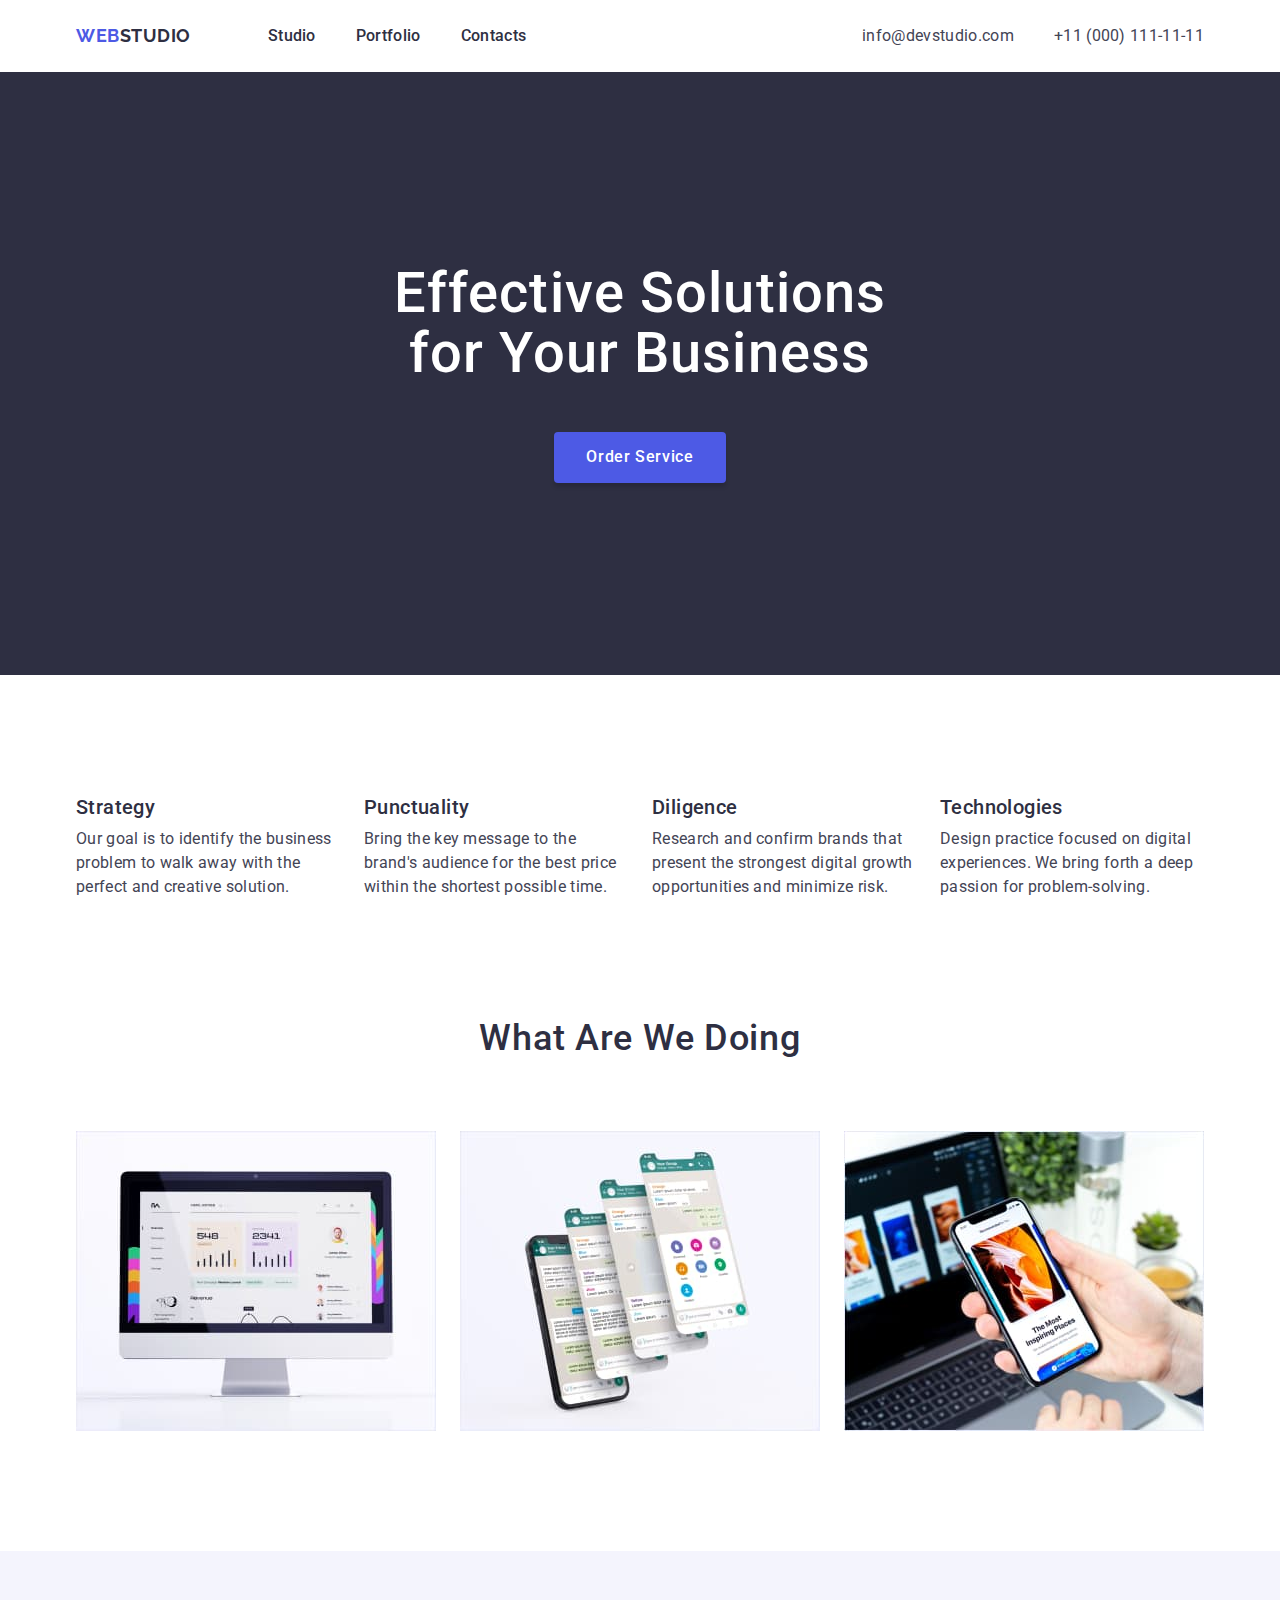
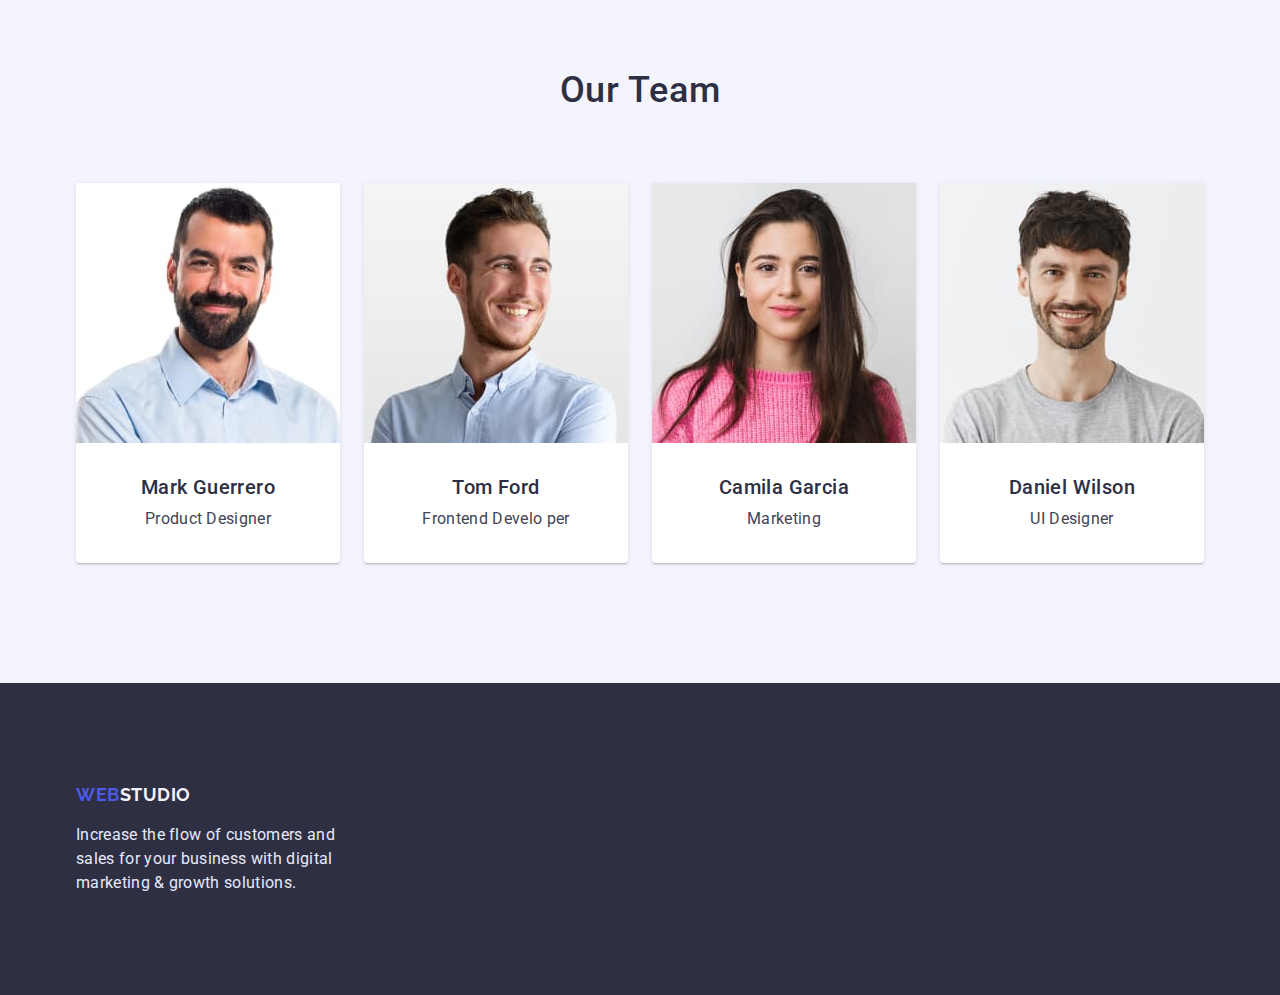
==== index.html @ afcf6eb8 "Clonned" ====
<!DOCTYPE html>
<html lang="en">
  <head>
    <meta charset="UTF-8" />
    <meta http-equiv="X-UA-Compatible" content="IE=edge" />
    <meta name="viewport" content="width=device-width, initial-scale=1.0" />
    <title>Студія</title>
    <link
      href="https://fonts.googleapis.com/css2?family=Raleway:wght@700&family=Roboto:wght@400;500;700;900&display=swap"
      rel="stylesheet"
    />
    <link
      rel="stylesheet"
      href="https://cdnjs.cloudflare.com/ajax/libs/modern-normalize/1.1.0/modern-normalize.min.css"
    />
    <link rel="stylesheet" href="./css/styles.css" />
  </head>
  <body>
    <header class="header">
      <div class="header-nav container">        
        <nav class="main-nav">          
          <a href="./index.html" class="logo"><span class="logo-web">WEB</span>STUDIO</a>
          <ul class="site-nav list">
            <li class="item"><a class="link" href="./index.html">Studio</a></li>
            <li class="item"><a class="link" href="./portfolio.html">Portfolio</a></li>
            <li class="item"><a class="link" href="/">Contacts</a></li>
          </ul>      
        </nav>

        <ul class="contact-list list">
          <li class="item">
            <a class="contact-info link" href="mailto:info@devstudio.com">info@devstudio.com</a>
          </li>
          <li class="item"><a class="contact-info link" href="tel:+11(000)1111111">+11 (000) 111-11-11</a></li>
        </ul>      
      </div>
    </header>

    <main>
      <section class="hero">
        <div class="container">
          
          <h1 class="hero-title title">
            Effective Solutions<br />
            for Your Business
          </h1>
          <button type="button" class="hero-btn btn">Order Service</button>
        </div>
      </section>

      <section class="features section">
        <div class="container">
          <h2 class="visually-hidden">Features</h2>
          <ul class="features-list list">
            <li class="features-item ">
              <h3 class="features-name name">Strategy</h3>
              <p class="features-text description">
                Our goal is to identify the business problem to walk away with the perfect and
                creative solution.
              </p>
            </li>
            <li class="features-item ">
              <h3 class="features-name name">Punctuality</h3>
              <p class="features-text description">
                Bring the key message to the brand's audience for the best price within the shortest
                possible time.
              </p>
            </li>
            <li class="features-item ">
              <h3 class="features-name name">Diligence</h3>
              <p class="features-text description">
                Research and confirm brands that present the strongest digital growth opportunities
                and minimize risk.
              </p>
            </li>
            <li class="features-item ">
              <h3 class="features-name name">Technologies</h3>
              <p class="features-text description">
                Design practice focused on digital experiences. We bring forth a deep passion for
                problem-solving.
              </p>
            </li>
          </ul>
        </div>
      </section>

      <section class="product section">
        <div class="container">
          <h2 class="title">What are we doing</h2>
          <ul class="product-list list">
            <li class="product-item">
              <img width="360" height="300" src="./images/monitor.jpg" alt="monitor" />
            </li>
            <li class="product-item">
              <img width="360" height="300" src="./images/phones.jpg" alt="phones" />
            </li>
            <li class="product-item">
              <img width="360" height="300" src="./images/smartphone.jpg" alt="smartphone" />
            </li>
          </ul>
        </div>
      </section>

      <section class="team section">
        <div class="container">
          <h2 class="title">Our Team</h2>
          <ul class="team-list list">
            <li class="team-item ">
              <img width="264" height="260" src="./images/mark_guerrero.jpg" alt="Mark Guerrero" />
              <div class="team-item-container">
                <h3 class="name">Mark Guerrero</h3>
                <p class="description">Product Designer</p>
              </div>
            </li>
            <li class="team-item ">
              <img width="264" height="260" src="./images/tom_ford.jpg" alt="Tom Ford" />
              <div class="team-item-container">
                <h3 class="name">Tom Ford</h3>
                <p class="description">Frontend Develo per</p>
              </div>
            </li>
            <li class="team-item ">
              <img width="264" height="260" src="./images/camila_garcia.jpg" alt="Camila Garcia " />
              <div class="team-item-container">
                <h3 class="name">Camila Garcia</h3>
                <p class="description">Marketing</p>
              </div>
            </li>
            <li class="team-item ">
              <img width="264" height="260" src="./images/daniel_wilson.jpg" alt="Daniel Wilson" />
              <div class="team-item-container">
                <h3 class="name">Daniel Wilson</h3>
                <p class="description">UI Designer</p>
              </div>
            </li>
          </ul>
        </div>
      </section>
    </main>

    <footer class="footer">
      <div class="container">
        <div class="footer-container">
          <a href="./index.html" class="logo-footer"><span class="logo-web">WEB</span>STUDIO</a>
          <p class="footer-text description ">
            Increase the flow of customers and sales for your business with digital marketing &
            growth solutions.
          </p>
        </div>
      </div>
    </footer>
  </body>
</html>
---- css/styles.css ----
/* ------Common stylesheet------- */
:root {
  --color-primary-white: #ffffff;
  --color-text: #434455;
  --color-dark: #2e2f42;
  --color-primary-brand: #4d5ae5;
  --color-accent-brand: #404bbf;
  --color-light: #f4f4fd;
  --color-accent: #e7e9fc;
  --font-weight-main: 500;
  --font-size-main: 16px;
  --line-height-main: 1.5;
  --letter-spacing-main: 0.02em;
}

html {
  box-sizing: border-box;
}

body {
  font-family: 'Roboto', sans-serif;
  font-size: var(--font-size-main);
  line-height: var(--line-height-main);
  color: var(--color-text);
  background-color: var(--color-primary-white);
}

img {
  display: block;
}

.container {
  text-align: center;
  max-width: 1158px;
  margin: 0 auto;
  padding-left: 15px;
  padding-right: 15px;
}

.section {
  padding: 120px 0px;
}

.section.no-padding {
  padding-top: 0;
  padding-bottom: 0;
}

.list {
  margin: 0;
  padding: 0;
  list-style: none;
}

.link {
  font-weight: var(--font-weight-main);
  letter-spacing: var(--letter-spacing-main);
  color: var(--color-dark);
  text-decoration: none;
}

.link:hover,
.link:focus {
  color: inherit;
}

.link:active {
  color: var(--color-primary-brand);
}

.btn {
  display: inline-block;
  font-family: inherit;
  cursor: pointer;
  font-weight: var(--font-weight-main);
  font-size: var(--font-size-main);
  letter-spacing: 0.04em;
  border-radius: 4px;
  border: 1px solid transparent;
}

.visually-hidden {
  position: absolute;
  width: 1px;
  height: 1px;
  margin: -1px;
  border: 0;
  padding: 0;

  white-space: nowrap;
  clip-path: inset(100%);
  clip: rect(0 0 0 0);
  overflow: hidden;
}

.title {
  margin-top: 0;
  margin-bottom: 0;
  font-weight: var(--font-weight-main);
  font-size: 36px;
  line-height: 1.11;
  text-align: center;
  letter-spacing: var(--letter-spacing-main);
  color: var(--color-dark);
  text-transform: capitalize;
}

.name {
  margin-top: 0;
  margin-bottom: 8px;
  font-weight: var(--font-weight-main);
  font-size: 20px;
  line-height: 1.2;
  letter-spacing: var(--letter-spacing-main);
  color: var(--color-dark);
}

.description {
  margin-top: 0;
  margin-bottom: 0;
  font-weight: 400;
  letter-spacing: var(--letter-spacing-main);
  color: var(--color-text);
}

h2.title {
  margin-bottom: 72px;
}

/* ---Logo section--- */
.header {
  background-color: var(--color-primary-white);
  padding-top: 24px;
  padding-bottom: 24px;
  box-shadow: 0px 2px 1px rgba(46, 47, 66, 0.08), 0px 1px 1px rgba(46, 47, 66, 0.16),
    0px 1px 6px rgba(46, 47, 66, 0.08);
}

.header-nav {
  display: flex;
  align-items: center;
}

.main-nav {
  display: flex;
  align-items: center;
}

.logo,
.logo-footer {
  display: block;
  margin-right: 77px;

  color: var(--color-dark);
  font-family: 'Raleway', sans-serif;
  font-weight: 700;
  font-size: 18px;
  line-height: 1.33;
  letter-spacing: 0.03em;
  text-decoration: none;
}
.logo-web {
  color: var(--color-primary-brand);
}

.site-nav {
  display: flex;
}

.site-nav .item:not(:last-child) {
  margin-right: 40px;
}

.site-nav .link {
  display: block;
}

.contact-list {
  display: flex;
  margin-left: auto;
}

.contact-list .item:not(:last-child) {
  margin-right: 40px;
}

.contact-info {
  font-weight: inherit;
  color: inherit;
}

.contact-info:hover,
.contact-info:focus {
  color: var(--color-primary-brand);
}

/* ---Hero section--- */

.hero {
  padding-top: 192px;
  padding-bottom: 192px;
  text-align: center;
  background-color: var(--color-dark);
}

.hero-title.title {
  margin-bottom: 48px;
  font-size: 56px;
  line-height: 1.07;
  text-transform: none;
  color: var(--color-primary-white);
}

.hero-btn.btn {
  line-height: 1.18;
  color: var(--color-primary-white);
  background-color: var(--color-primary-brand);
  box-shadow: 0px 4px 4px rgba(0, 0, 0, 0.15);
  padding: 16px 32px;
  min-width: 170px;
  border: 0;
}

.hero-btn:hover.btn,
.hero-btn:focus.btn {
  box-shadow: 0px 1px 6px rgba(46, 47, 66, 0.08), 0px 1px 1px rgba(46, 47, 66, 0.16),
    0px 2px 1px rgba(46, 47, 66, 0.08);
}

.hero-btn:active.btn {
  background-color: var(--color-accent-brand);
  box-shadow: 0px 4px 4px rgba(0, 0, 0, 0.15);
}
/* ---Features Section--- */

.features-list {
  display: flex;
}

.features-item {
  width: 264px;
  text-align: left;
}

.features-item:not(:last-child) {
  margin-right: 24px;
}

/* ---Product section--- */
.product.section {
  padding-top: 0px;
}

.product-list {
  display: flex;
}

.product-item + .product-item:not(:nth-child(4)) {
  margin-left: 24px;
}

/* ---Team section--- */

.team {
  background-color: var(--color-light);
}

.team-list {
  display: flex;
}

.team-item {
  background-color: var(--color-primary-white);
  box-shadow: 0px 1px 6px rgba(46, 47, 66, 0.08), 0px 1px 1px rgba(46, 47, 66, 0.16),
    0px 2px 1px rgba(46, 47, 66, 0.08);
  border-radius: 0px 0px 4px 4px;
}

.team-item:not(:last-child) {
  margin-right: 24px;
}

.team-item-container {
  padding-top: 32px;
  padding-bottom: 32px;
}

/* ---Footer section--- */

.footer {
  padding-top: 100px;
  padding-bottom: 100px;
  background-color: var(--color-dark);
}

.footer-container {
  max-width: 264px;
  text-align: left;
}

.logo-footer {
  margin-bottom: 16px;
  color: var(--color-light);
}

.footer-text.description {
  color: var(--color-accent);
  text-align: left;
}

/* ---Portfolio.html stylesheet--- */

.section.contentn {
  padding-top: 96px;
}

.filter-btns {
  display: flex;
  justify-content: center;
  margin-bottom: 72px;
}

.filter-btns .item:not(:last-child) {
  margin-right: 24px;
}

.content-btn.btn {
  line-height: var(--line-height-main);
  color: var(--color-primary-brand);
  background-color: var(--color-light);
  border-color: var(--color-accent);
  padding: 8px 16px;
}

.content-btn:hover.btn,
.content-btn:focus.btn {
  color: var(--color-primary-white);
  background-color: var(--color-primary-brand);
  box-shadow: 0px 3px 1px rgba(0, 0, 0, 0.1), 0px 2px 1px rgba(0, 0, 0, 0.08),
    0px 2px 2px rgba(0, 0, 0, 0.12);
  border: 1px solid transparent;
}

.content-list {
  display: flex;
  flex-wrap: wrap;
}

.content-item {
  margin-right: 24px;
  margin-bottom: 48px;
  max-width: calc((100% - 48px) / 3);
  background-color: var(--color-primary-white);
  box-shadow: 0px 1px 6px rgba(46, 47, 66, 0.08);
}

.content-item:nth-child(3n) {
  margin-right: 0;
}

.content-item:nth-last-child(-n + 3) {
  margin-bottom: 0;
}

.content-item-text {
  padding: 32px 16px;
  text-align: left;
  border: 0.5px solid var(--color-light);
  border-top: none;
}
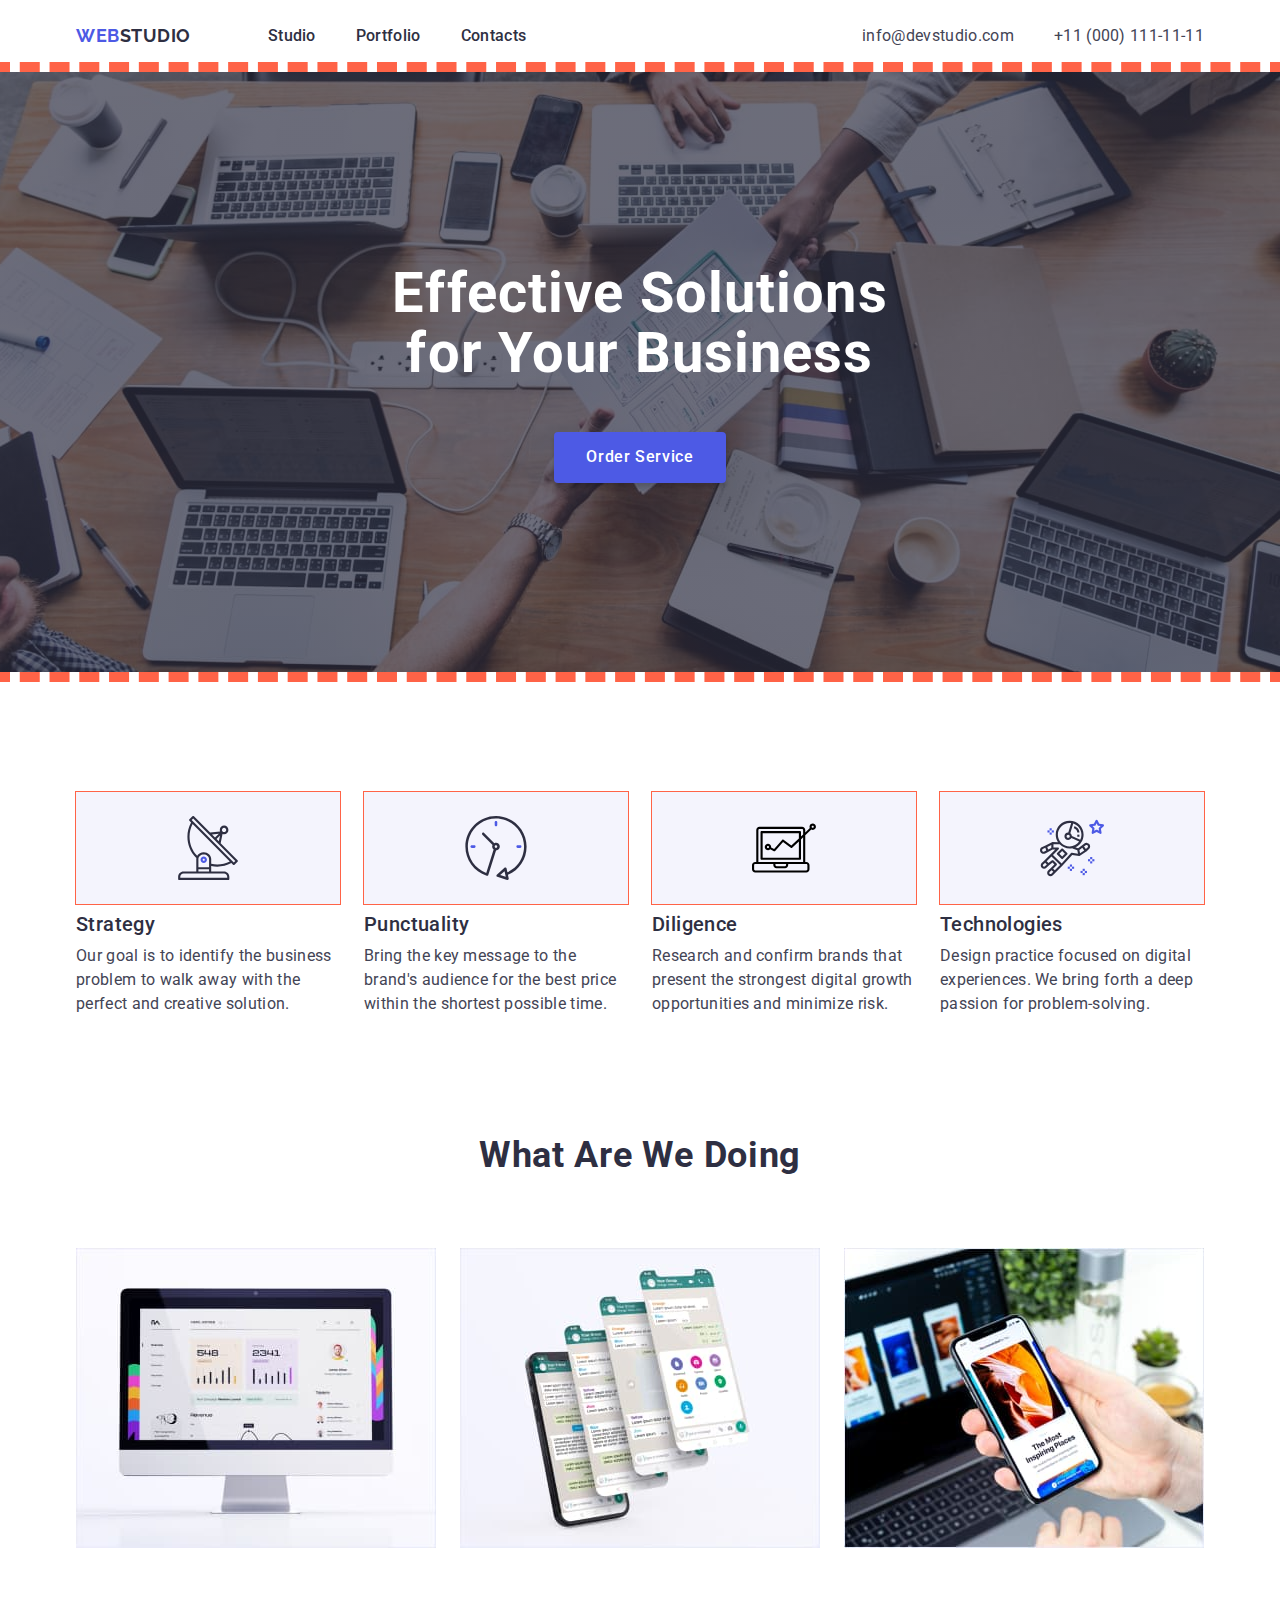
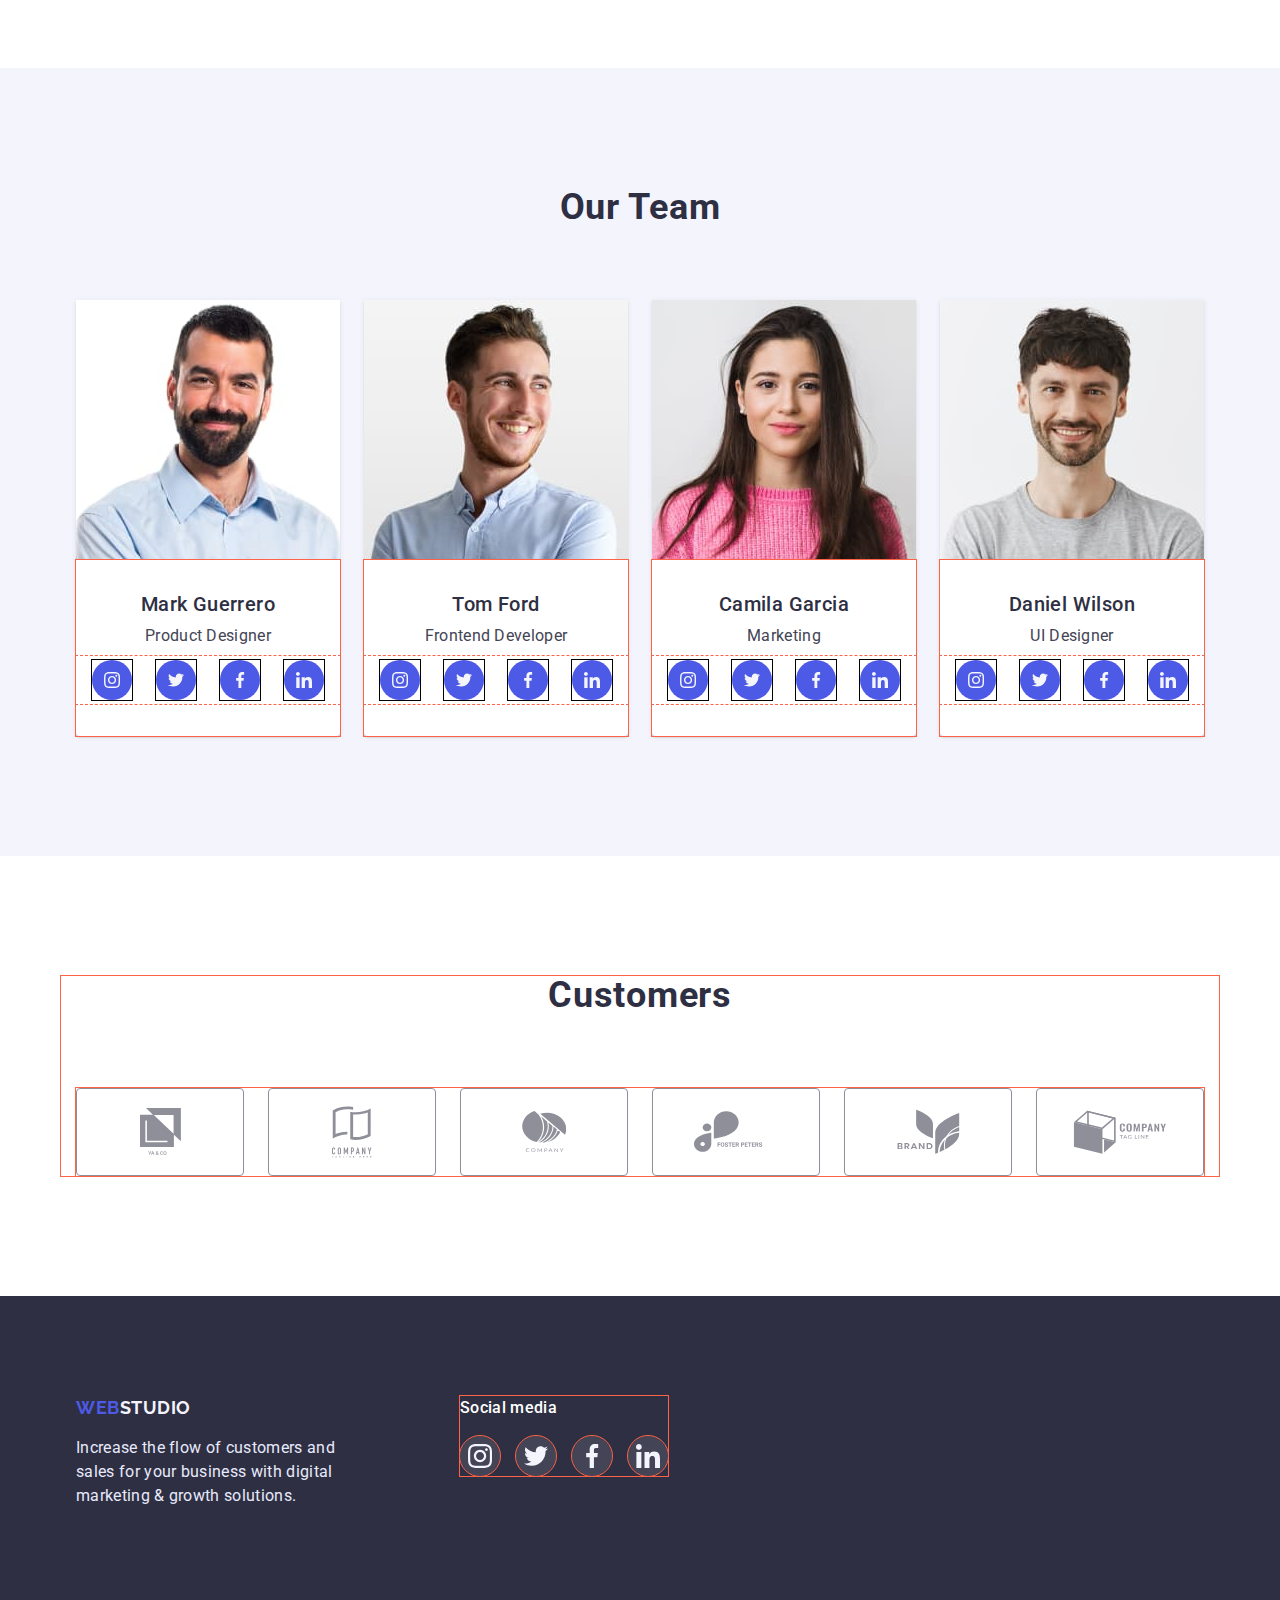
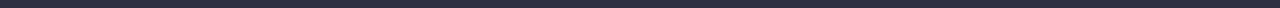
==== commit f81d3fc0: "attached icons" ====
--- a/index.html
+++ b/index.html
@@ -17,29 +17,30 @@
   </head>
   <body>
     <header class="header">
-      <div class="header-nav container">        
-        <nav class="main-nav">          
+      <div class="header-nav container">
+        <nav class="main-nav">
           <a href="./index.html" class="logo"><span class="logo-web">WEB</span>STUDIO</a>
           <ul class="site-nav list">
-            <li class="item"><a class="link" href="./index.html">Studio</a></li>
-            <li class="item"><a class="link" href="./portfolio.html">Portfolio</a></li>
-            <li class="item"><a class="link" href="/">Contacts</a></li>
-          </ul>      
+            <li class="item"><a class="link nav-link" href="./index.html">Studio</a></li>
+            <li class="item"><a class="link nav-link" href="./portfolio.html">Portfolio</a></li>
+            <li class="item"><a class="link nav-link" href="/">Contacts</a></li>
+          </ul>
         </nav>
 
         <ul class="contact-list list">
           <li class="item">
             <a class="contact-info link" href="mailto:info@devstudio.com">info@devstudio.com</a>
           </li>
-          <li class="item"><a class="contact-info link" href="tel:+11(000)1111111">+11 (000) 111-11-11</a></li>
-        </ul>      
+          <li class="item">
+            <a class="contact-info link" href="tel:+11(000)1111111">+11 (000) 111-11-11</a>
+          </li>
+        </ul>
       </div>
     </header>
 
     <main>
-      <section class="hero">
-        <div class="container">
-          
+      <section class="hero overlay">
+        <div class="container">
           <h1 class="hero-title title">
             Effective Solutions<br />
             for Your Business
@@ -52,28 +53,48 @@
         <div class="container">
           <h2 class="visually-hidden">Features</h2>
           <ul class="features-list list">
-            <li class="features-item ">
+            <li class="features-item">
+              <div class="features-icon">
+                <svg class="features-icon-item">
+                  <use href="./images/icons.svg#icon-antenna"></use>
+                </svg>
+              </div>
               <h3 class="features-name name">Strategy</h3>
               <p class="features-text description">
                 Our goal is to identify the business problem to walk away with the perfect and
                 creative solution.
               </p>
             </li>
-            <li class="features-item ">
+            <li class="features-item">
+              <div class="features-icon">
+                <svg class="features-icon-item">
+                  <use href="./images/icons.svg#icon-clock"></use>
+                </svg>
+              </div>
               <h3 class="features-name name">Punctuality</h3>
               <p class="features-text description">
                 Bring the key message to the brand's audience for the best price within the shortest
                 possible time.
               </p>
             </li>
-            <li class="features-item ">
+            <li class="features-item">
+              <div class="features-icon">
+                <svg class="features-icon-item">
+                  <use href="./images/icons.svg#icon-diagram"></use>
+                </svg>
+              </div>
               <h3 class="features-name name">Diligence</h3>
               <p class="features-text description">
                 Research and confirm brands that present the strongest digital growth opportunities
                 and minimize risk.
               </p>
             </li>
-            <li class="features-item ">
+            <li class="features-item">
+              <div class="features-icon">
+                <svg class="features-icon-item">
+                  <use href="./images/icons.svg#icon-astronaut"></use>
+                </svg>
+              </div>
               <h3 class="features-name name">Technologies</h3>
               <p class="features-text description">
                 Design practice focused on digital experiences. We bring forth a deep passion for
@@ -105,33 +126,207 @@
         <div class="container">
           <h2 class="title">Our Team</h2>
           <ul class="team-list list">
-            <li class="team-item ">
+            <li class="team-item">
               <img width="264" height="260" src="./images/mark_guerrero.jpg" alt="Mark Guerrero" />
               <div class="team-item-container">
                 <h3 class="name">Mark Guerrero</h3>
                 <p class="description">Product Designer</p>
-              </div>
-            </li>
-            <li class="team-item ">
+
+                <ul class="list team-icon-list">
+                  <li class="team-icon-item">
+                    <a href="#" class="team-icon-link link">
+                      <svg class="team-soc-icon">
+                        <use href="./images/icons.svg#icon-instagram"></use>
+                      </svg>
+                    </a>
+                  </li>
+                  <li class="team-icon-item">
+                    <a href="#" class="team-icon-link link">
+                      <svg class="team-soc-icon">
+                        <use href="./images/icons.svg#icon-twitter"></use>
+                      </svg>
+                    </a>
+                  </li>
+                  <li class="team-icon-item">
+                    <a href="#" class="team-icon-link link">
+                      <svg class="team-soc-icon">
+                        <use href="./images/icons.svg#icon-facebook"></use>
+                      </svg>
+                    </a>
+                  </li>
+                  <li class="team-icon-item">
+                    <a href="#" class="team-icon-link link">
+                      <svg class="team-soc-icon">
+                        <use href="./images/icons.svg#icon-linkedin"></use>
+                      </svg>
+                    </a>
+                  </li>
+                </ul>
+              </div>
+            </li>
+            <li class="team-item">
               <img width="264" height="260" src="./images/tom_ford.jpg" alt="Tom Ford" />
               <div class="team-item-container">
                 <h3 class="name">Tom Ford</h3>
-                <p class="description">Frontend Develo per</p>
-              </div>
-            </li>
-            <li class="team-item ">
+                <p class="description">Frontend Developer</p>
+
+                <ul class="list team-icon-list">
+                  <li class="team-icon-item">
+                    <a href="#" class="team-icon-link link">
+                      <svg class="team-soc-icon">
+                        <use href="./images/icons.svg#icon-instagram"></use>
+                      </svg>
+                    </a>
+                  </li>
+                  <li class="team-icon-item">
+                    <a href="#" class="team-icon-link link">
+                      <svg class="team-soc-icon">
+                        <use href="./images/icons.svg#icon-twitter"></use>
+                      </svg>
+                    </a>
+                  </li>
+                  <li class="team-icon-item">
+                    <a href="#" class="team-icon-link link">
+                      <svg class="team-soc-icon">
+                        <use href="./images/icons.svg#icon-facebook"></use>
+                      </svg>
+                    </a>
+                  </li>
+                  <li class="team-icon-item">
+                    <a href="#" class="team-icon-link link">
+                      <svg class="team-soc-icon">
+                        <use href="./images/icons.svg#icon-linkedin"></use>
+                      </svg>
+                    </a>
+                  </li>
+                </ul>
+              </div>
+            </li>
+            <li class="team-item">
               <img width="264" height="260" src="./images/camila_garcia.jpg" alt="Camila Garcia " />
               <div class="team-item-container">
                 <h3 class="name">Camila Garcia</h3>
                 <p class="description">Marketing</p>
-              </div>
-            </li>
-            <li class="team-item ">
+
+                <ul class="list team-icon-list">
+                  <li class="team-icon-item">
+                    <a href="#" class="team-icon-link link">
+                      <svg class="team-soc-icon">
+                        <use href="./images/icons.svg#icon-instagram"></use>
+                      </svg>
+                    </a>
+                  </li>
+                  <li class="team-icon-item">
+                    <a href="#" class="team-icon-link link">
+                      <svg class="team-soc-icon">
+                        <use href="./images/icons.svg#icon-twitter"></use>
+                      </svg>
+                    </a>
+                  </li>
+                  <li class="team-icon-item">
+                    <a href="#" class="team-icon-link link">
+                      <svg class="team-soc-icon">
+                        <use href="./images/icons.svg#icon-facebook"></use>
+                      </svg>
+                    </a>
+                  </li>
+                  <li class="team-icon-item">
+                    <a href="#" class="team-icon-link link">
+                      <svg class="team-soc-icon">
+                        <use href="./images/icons.svg#icon-linkedin"></use>
+                      </svg>
+                    </a>
+                  </li>
+                </ul>
+              </div>
+            </li>
+            <li class="team-item">
               <img width="264" height="260" src="./images/daniel_wilson.jpg" alt="Daniel Wilson" />
               <div class="team-item-container">
                 <h3 class="name">Daniel Wilson</h3>
                 <p class="description">UI Designer</p>
-              </div>
+
+                <ul class="list team-icon-list">
+                  <li class="team-icon-item">
+                    <a href="#" class="team-icon-link link">
+                      <svg class="team-soc-icon">
+                        <use href="./images/icons.svg#icon-instagram"></use>
+                      </svg>
+                    </a>
+                  </li>
+                  <li class="team-icon-item">
+                    <a href="#" class="team-icon-link link">
+                      <svg class="team-soc-icon">
+                        <use href="./images/icons.svg#icon-twitter"></use>
+                      </svg>
+                    </a>
+                  </li>
+                  <li class="team-icon-item">
+                    <a href="#" class="team-icon-link link">
+                      <svg class="team-soc-icon">
+                        <use href="./images/icons.svg#icon-facebook"></use>
+                      </svg>
+                    </a>
+                  </li>
+                  <li class="team-icon-item">
+                    <a href="#" class="team-icon-link link">
+                      <svg class="team-soc-icon">
+                        <use href="./images/icons.svg#icon-linkedin"></use>
+                      </svg>
+                    </a>
+                  </li>
+                </ul>
+              </div>
+            </li>
+          </ul>
+        </div>
+      </section>
+
+      <section class="customers section">
+        <div class="container">
+          <h2 class="title">Customers</h2>
+          <ul class="customers-list list">
+            <li class="customers-item logo-yaco">
+              <a href="#" class="customers-icon-link link">
+                <svg class="customers-icon-item icon-yaco">
+                  <use href="./images/icons.svg#icon-logo-yaco"></use>
+                </svg>
+              </a>
+            </li>
+            <li class="customers-item">
+              <a href="#" class="customers-icon-link link">
+                <svg class="customers-icon-item icon-microsoft">
+                  <use href="./images/icons.svg#icon-logo-microsoft"></use>
+                </svg>
+              </a>
+            </li>
+            <li class="customers-item">
+              <a href="#" class="customers-icon-link link">
+                <svg class="customers-icon-item icon-third">
+                  <use href="./images/icons.svg#icon-logo-third"></use>
+                </svg>
+              </a>
+            </li>
+            <li class="customers-item">
+              <a href="#" class="customers-icon-link link">
+                <svg class="customers-icon-item icon-foster">
+                  <use href="./images/icons.svg#icon-logo-foster"></use>
+                </svg>
+              </a>
+            </li>
+            <li class="customers-item">
+              <a href="#" class="customers-icon-link link">
+                <svg class="customers-icon-item icon-leaf">
+                  <use href="./images/icons.svg#icon-logo-leaf"></use>
+                </svg>
+              </a>
+            </li>
+            <li class="customers-item">
+              <a href="#" class="customers-icon-link link">
+                <svg class="customers-icon-item icon-cube">
+                  <use href="./images/icons.svg#icon-logo-cube"></use>
+                </svg>
+              </a>
             </li>
           </ul>
         </div>
@@ -140,12 +335,43 @@
 
     <footer class="footer">
       <div class="container">
-        <div class="footer-container">
-          <a href="./index.html" class="logo-footer"><span class="logo-web">WEB</span>STUDIO</a>
-          <p class="footer-text description ">
-            Increase the flow of customers and sales for your business with digital marketing &
-            growth solutions.
-          </p>
+        <div class="footer-box">
+          <div class="footer-container">
+            <a href="./index.html" class="logo-footer"><span class="logo-web">WEB</span>STUDIO</a>
+            <p class="footer-text description">
+              Increase the flow of customers and sales for your business with digital marketing &
+              growth solutions.
+            </p>
+          </div>
+          <div class="social-media-box">
+            <h3 class="name">Social media</h3>
+            <ul class="social-media-list list">
+              <li>
+                <a href="" class="link footer-icon-link"
+                  ><svg class="footer-soc-icon">
+                    <use href="./images/icons.svg#icon-instagram"></use></svg
+                ></a>
+              </li>
+              <li>
+                <a href="" class="link footer-icon-link"
+                  ><svg class="footer-soc-icon">
+                    <use href="./images/icons.svg#icon-twitter"></use></svg
+                ></a>
+              </li>
+              <li>
+                <a href="" class="link footer-icon-link"
+                  ><svg class="footer-soc-icon">
+                    <use href="./images/icons.svg#icon-facebook"></use></svg
+                ></a>
+              </li>
+              <li>
+                <a href="" class="link footer-icon-link"
+                  ><svg class="footer-soc-icon">
+                    <use href="./images/icons.svg#icon-linkedin"></use></svg
+                ></a>
+              </li>
+            </ul>
+          </div>
         </div>
       </div>
     </footer>
--- a/css/styles.css
+++ b/css/styles.css
@@ -7,10 +7,14 @@
   --color-accent-brand: #404bbf;
   --color-light: #f4f4fd;
   --color-accent: #e7e9fc;
+  --color-success: #31d0aa;
+  --color-light-slate: #8e8f99;
   --font-weight-main: 500;
   --font-size-main: 16px;
   --line-height-main: 1.5;
   --letter-spacing-main: 0.02em;
+
+  --card-set-gap: 24px;
 }
 
 html {
@@ -27,6 +31,8 @@
 
 img {
   display: block;
+  max-width: 100%;
+  height: auto;
 }
 
 .container {
@@ -57,15 +63,6 @@
   letter-spacing: var(--letter-spacing-main);
   color: var(--color-dark);
   text-decoration: none;
-}
-
-.link:hover,
-.link:focus {
-  color: inherit;
-}
-
-.link:active {
-  color: var(--color-primary-brand);
 }
 
 .btn {
@@ -130,8 +127,8 @@
 /* ---Logo section--- */
 .header {
   background-color: var(--color-primary-white);
-  padding-top: 24px;
-  padding-bottom: 24px;
+  padding-top: var(--card-set-gap);
+  padding-bottom: var(--card-set-gap);
   box-shadow: 0px 2px 1px rgba(46, 47, 66, 0.08), 0px 1px 1px rgba(46, 47, 66, 0.16),
     0px 1px 6px rgba(46, 47, 66, 0.08);
 }
@@ -175,6 +172,15 @@
   display: block;
 }
 
+.nav-link:hover,
+.nav-link:focus {
+  color: inherit;
+}
+
+.nav-link:active {
+  color: var(--color-primary-brand);
+}
+
 .contact-list {
   display: flex;
   margin-left: auto;
@@ -200,7 +206,21 @@
   padding-top: 192px;
   padding-bottom: 192px;
   text-align: center;
+}
+
+.overlay {
+  max-width: 1600px;
+  height: 600px;
+  margin-left: auto;
+  margin-right: auto;
+  outline: 10px dashed tomato;
+
   background-color: var(--color-dark);
+  background-image: linear-gradient(to top left, rgba(46, 47, 66, 0.7), rgba(46, 47, 66, 0.7)),
+    url(../images/header-backgraund.jpg);
+  background-repeat: no-repeat;
+  background-position: center;
+  background-size: cover;
 }
 
 .hero-title.title {
@@ -243,7 +263,23 @@
 }
 
 .features-item:not(:last-child) {
-  margin-right: 24px;
+  margin-right: var(--card-set-gap);
+}
+
+.features-icon {
+  display: flex;
+  width: 264px;
+  height: 112px;
+  background-color: var(--color-light);
+  outline: 1px solid tomato;
+  justify-content: center;
+  align-items: center;
+
+  margin-bottom: 8px;
+}
+.features-icon-item {
+  width: 64px;
+  height: 64px;
 }
 
 /* ---Product section--- */
@@ -256,7 +292,7 @@
 }
 
 .product-item + .product-item:not(:nth-child(4)) {
-  margin-left: 24px;
+  margin-left: var(--card-set-gap);
 }
 
 /* ---Team section--- */
@@ -274,15 +310,130 @@
   box-shadow: 0px 1px 6px rgba(46, 47, 66, 0.08), 0px 1px 1px rgba(46, 47, 66, 0.16),
     0px 2px 1px rgba(46, 47, 66, 0.08);
   border-radius: 0px 0px 4px 4px;
-}
-
-.team-item:not(:last-child) {
-  margin-right: 24px;
+
+  flex-basis: calc(100% / 4 - var(--card-set-gap));
+}
+
+.team-item:not(:nth-child(4n + 1)) {
+  margin-left: var(--card-set-gap);
 }
 
 .team-item-container {
   padding-top: 32px;
   padding-bottom: 32px;
+  outline: 1px solid tomato;
+}
+
+.team-item-container > .description {
+  margin-bottom: 8px;
+}
+
+.team-icon-list {
+  display: flex;
+  padding: 4px 16px;
+  margin: 0 auto;
+  outline: 1px dashed tomato;
+}
+
+.team-icon-item {
+  outline: 1px solid black;
+}
+
+.team-icon-item:not(:last-child) {
+  margin-right: 24px;
+}
+
+.team-icon-link {
+  display: flex;
+  width: 40px;
+  height: 40px;
+  background-color: #4d5ae5;
+  border-radius: 50%;
+  background-repeat: no-repeat;
+  justify-content: center;
+  align-items: center;
+  color: var(--color-light);
+}
+
+.team-soc-icon {
+  width: 16px;
+  height: 16px;
+  fill: currentColor;
+}
+
+/* ---Customers section--- */
+
+.customers > .container {
+  outline: 1px solid tomato;
+}
+
+.container > .title {
+  font-weight: 700;
+}
+
+.customers-list {
+  display: flex;
+
+  outline: 1px solid tomato;
+}
+
+.customers-item:not(:last-child) {
+  margin-right: 24px;
+}
+
+.customers-icon-link {
+  width: 168px;
+  height: 88px;
+
+  display: flex;
+  align-items: center;
+  justify-content: center;
+
+  border: 1px solid var(--color-light-slate);
+  border-radius: 4px;
+
+  background-color: var(--color-primary-white);
+  color: var(--color-light-slate);
+}
+
+.customers-icon-item {
+  fill: currentColor;
+}
+
+.customers-icon-link:hover,
+.customers-icon-link:focus {
+  color: var(--color-primary-brand);
+  border-color: var(--color-primary-brand);
+}
+
+.customers-icon-item.icon-yaco {
+  width: 41px;
+  height: 46.97px;
+}
+
+.customers-icon-item.icon-microsoft {
+  width: 40px;
+  height: 52px;
+}
+
+.customers-icon-item.icon-third {
+  width: 44px;
+  height: 41px;
+}
+
+.customers-icon-item.icon-foster {
+  width: 84px;
+  height: 41px;
+}
+
+.customers-icon-item.icon-leaf {
+  width: 63px;
+  height: 45px;
+}
+
+.customers-icon-item.icon-cube {
+  width: 94px;
+  height: 44px;
 }
 
 /* ---Footer section--- */
@@ -293,6 +444,10 @@
   background-color: var(--color-dark);
 }
 
+.footer-box {
+  display: flex;
+}
+
 .footer-container {
   max-width: 264px;
   text-align: left;
@@ -308,6 +463,57 @@
   text-align: left;
 }
 
+.social-media-box {
+  margin-left: 120px;
+  width: 208px;
+  height: 80px;
+  outline: 1px solid tomato;
+}
+
+.social-media-box > .name {
+  font-size: 16px;
+  line-height: 1.5;
+  margin-bottom: 16px;
+  text-align: left;
+
+  color: var(--color-primary-white);
+}
+
+.social-media-list {
+  display: flex;
+  justify-content: space-between;
+}
+
+.social-media-list .link:hover,
+.social-media-list .link:focus {
+  background-color: var(--color-success);
+}
+
+.social-media-list .link {
+  display: flex;
+
+  outline: 1px solid tomato;
+}
+
+.footer-icon-link {
+  width: 40px;
+  height: 40px;
+
+  display: flex;
+  align-items: center;
+  justify-content: center;
+
+  border-radius: 50%;
+  background-color: rgba(255, 255, 255, 0.1);
+  color: var(--color-light);
+}
+
+.footer-soc-icon {
+  width: 24px;
+  height: 24px;
+  fill: currentColor;
+}
+
 /* ---Portfolio.html stylesheet--- */
 
 .section.contentn {
@@ -321,7 +527,7 @@
 }
 
 .filter-btns .item:not(:last-child) {
-  margin-right: 24px;
+  margin-right: var(--card-set-gap);
 }
 
 .content-btn.btn {
@@ -347,9 +553,9 @@
 }
 
 .content-item {
-  margin-right: 24px;
+  margin-right: var(--card-set-gap);
   margin-bottom: 48px;
-  max-width: calc((100% - 48px) / 3);
+  flex-basis: calc(100% / 3 - var(--card-set-gap));
   background-color: var(--color-primary-white);
   box-shadow: 0px 1px 6px rgba(46, 47, 66, 0.08);
 }
@@ -365,6 +571,7 @@
 .content-item-text {
   padding: 32px 16px;
   text-align: left;
+
   border: 0.5px solid var(--color-light);
   border-top: none;
 }
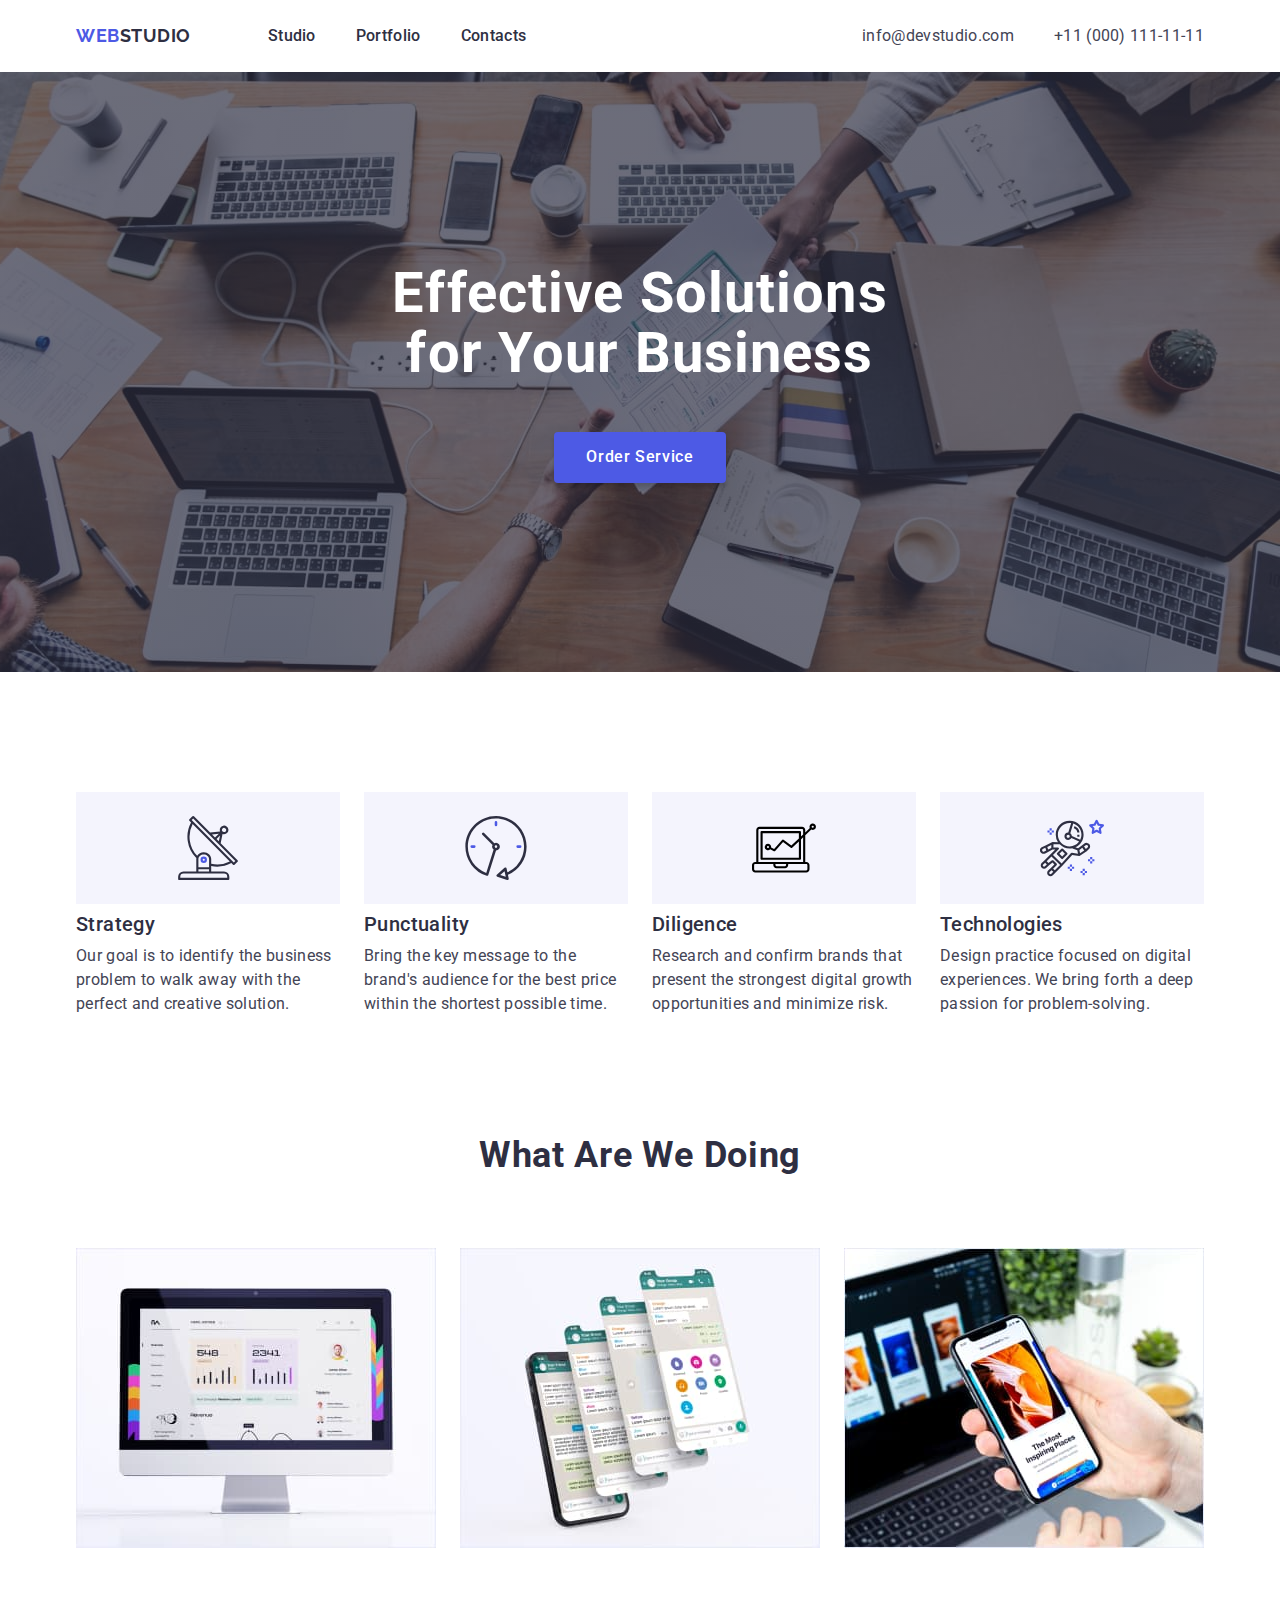
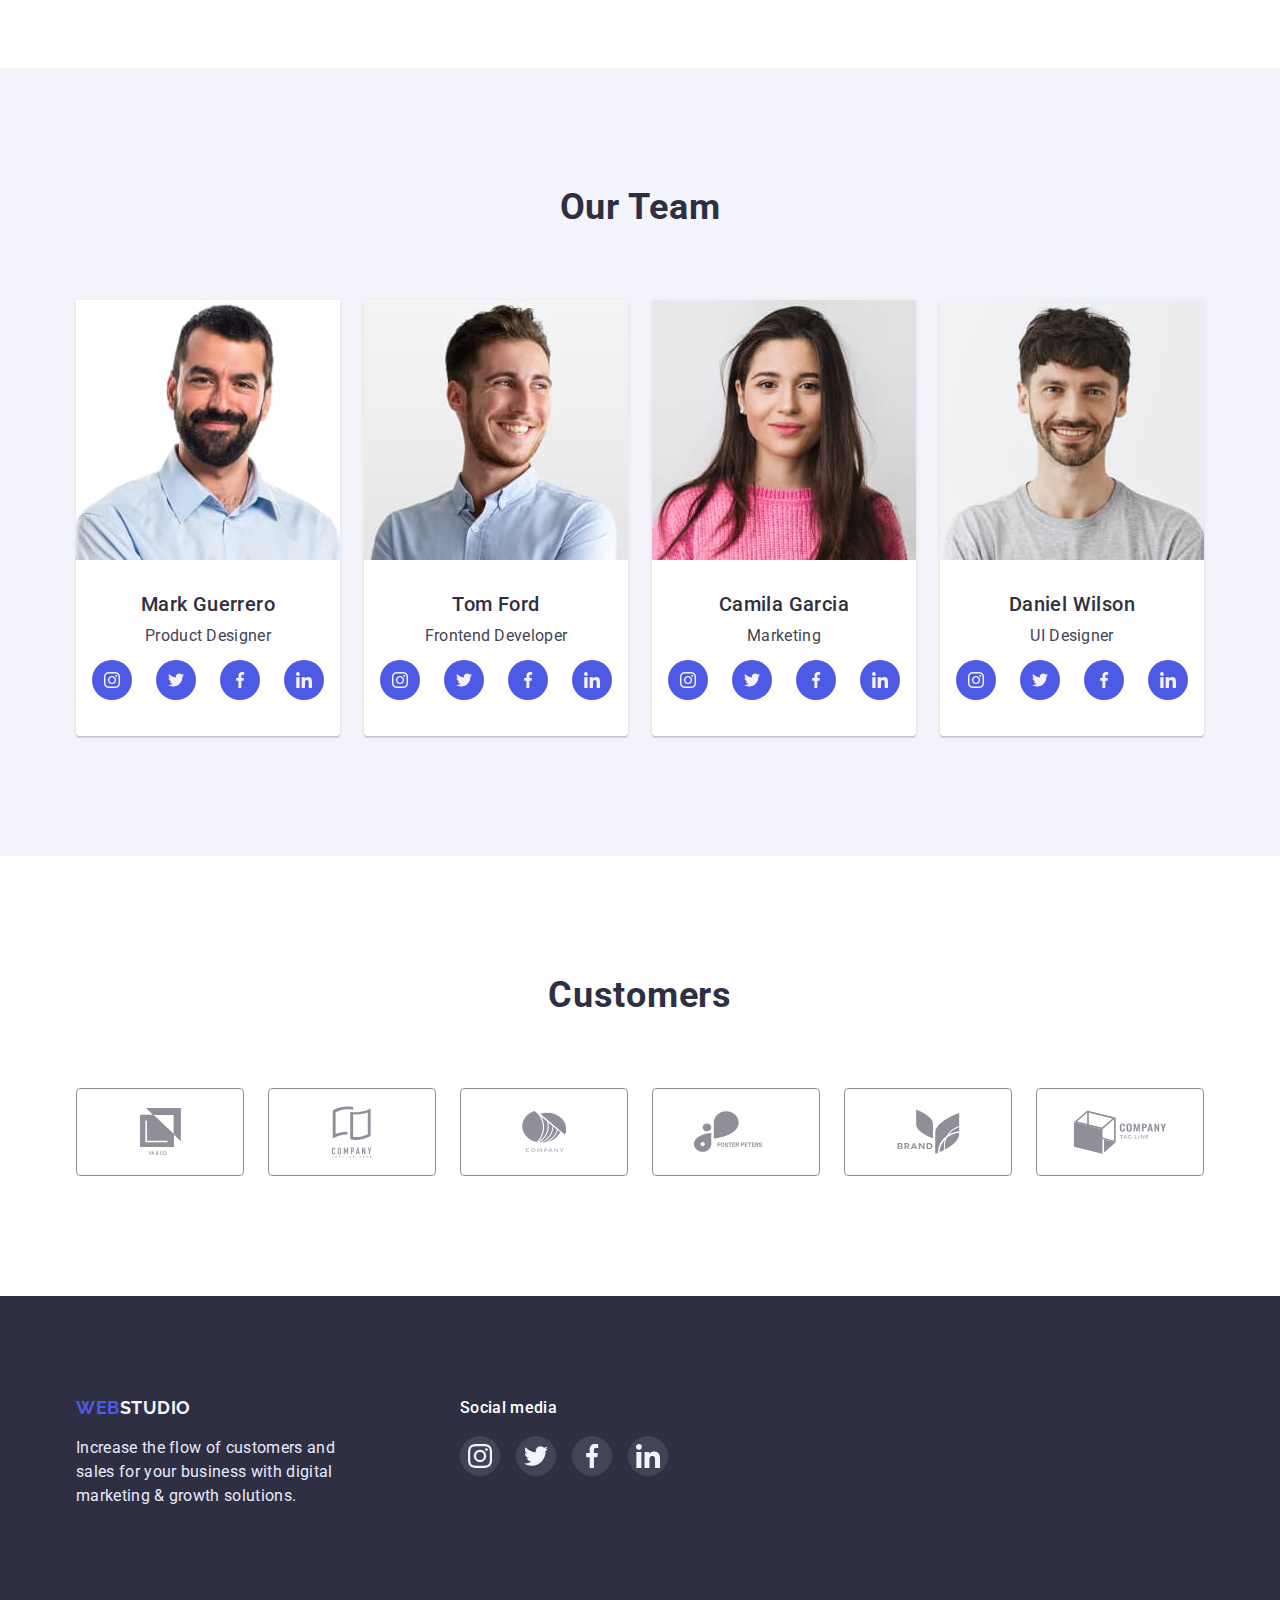
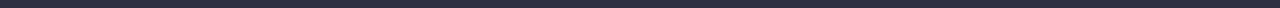
==== commit c4b0e4f4: "width to html" ====
--- a/index.html
+++ b/index.html
@@ -288,42 +288,46 @@
           <ul class="customers-list list">
             <li class="customers-item logo-yaco">
               <a href="#" class="customers-icon-link link">
-                <svg class="customers-icon-item icon-yaco">
+                <svg class="customers-icon-item icon-yaco" width="41" height="46.97">
                   <use href="./images/icons.svg#icon-logo-yaco"></use>
                 </svg>
               </a>
             </li>
             <li class="customers-item">
               <a href="#" class="customers-icon-link link">
-                <svg class="customers-icon-item icon-microsoft">
+                <svg class="customers-icon-item icon-microsoft" width="40"
+                height="52">
                   <use href="./images/icons.svg#icon-logo-microsoft"></use>
                 </svg>
               </a>
             </li>
             <li class="customers-item">
               <a href="#" class="customers-icon-link link">
-                <svg class="customers-icon-item icon-third">
+                <svg class="customers-icon-item icon-third" width="44"
+                height="41">
                   <use href="./images/icons.svg#icon-logo-third"></use>
                 </svg>
               </a>
             </li>
             <li class="customers-item">
               <a href="#" class="customers-icon-link link">
-                <svg class="customers-icon-item icon-foster">
+                <svg class="customers-icon-item icon-foster" width="84"
+                height="41">
                   <use href="./images/icons.svg#icon-logo-foster"></use>
                 </svg>
               </a>
             </li>
             <li class="customers-item">
               <a href="#" class="customers-icon-link link">
-                <svg class="customers-icon-item icon-leaf">
+                <svg class="customers-icon-item icon-leaf" width="63"
+                height="45">
                   <use href="./images/icons.svg#icon-logo-leaf"></use>
                 </svg>
               </a>
             </li>
             <li class="customers-item">
               <a href="#" class="customers-icon-link link">
-                <svg class="customers-icon-item icon-cube">
+                <svg class="customers-icon-item icon-cube" width="94" height="44">
                   <use href="./images/icons.svg#icon-logo-cube"></use>
                 </svg>
               </a>
--- a/css/styles.css
+++ b/css/styles.css
@@ -213,7 +213,7 @@
   height: 600px;
   margin-left: auto;
   margin-right: auto;
-  outline: 10px dashed tomato;
+
 
   background-color: var(--color-dark);
   background-image: linear-gradient(to top left, rgba(46, 47, 66, 0.7), rgba(46, 47, 66, 0.7)),
@@ -241,13 +241,13 @@
   border: 0;
 }
 
-.hero-btn:hover.btn,
-.hero-btn:focus.btn {
-  box-shadow: 0px 1px 6px rgba(46, 47, 66, 0.08), 0px 1px 1px rgba(46, 47, 66, 0.16),
-    0px 2px 1px rgba(46, 47, 66, 0.08);
-}
-
-.hero-btn:active.btn {
+.hero-btn:hover,
+.hero-btn:focus {
+  box-shadow: 0px 2px 1px rgba(46, 47, 66, 0.08), 0px 1px 1px rgba(46, 47, 66, 0.16),
+    0px 1px 6px rgba(46, 47, 66, 0.08);
+}
+
+.hero-btn:active {
   background-color: var(--color-accent-brand);
   box-shadow: 0px 4px 4px rgba(0, 0, 0, 0.15);
 }
@@ -271,7 +271,6 @@
   width: 264px;
   height: 112px;
   background-color: var(--color-light);
-  outline: 1px solid tomato;
   justify-content: center;
   align-items: center;
 
@@ -321,7 +320,7 @@
 .team-item-container {
   padding-top: 32px;
   padding-bottom: 32px;
-  outline: 1px solid tomato;
+  
 }
 
 .team-item-container > .description {
@@ -332,11 +331,11 @@
   display: flex;
   padding: 4px 16px;
   margin: 0 auto;
-  outline: 1px dashed tomato;
+ 
 }
 
 .team-icon-item {
-  outline: 1px solid black;
+  
 }
 
 .team-icon-item:not(:last-child) {
@@ -363,9 +362,6 @@
 
 /* ---Customers section--- */
 
-.customers > .container {
-  outline: 1px solid tomato;
-}
 
 .container > .title {
   font-weight: 700;
@@ -374,7 +370,7 @@
 .customers-list {
   display: flex;
 
-  outline: 1px solid tomato;
+
 }
 
 .customers-item:not(:last-child) {
@@ -406,36 +402,6 @@
   border-color: var(--color-primary-brand);
 }
 
-.customers-icon-item.icon-yaco {
-  width: 41px;
-  height: 46.97px;
-}
-
-.customers-icon-item.icon-microsoft {
-  width: 40px;
-  height: 52px;
-}
-
-.customers-icon-item.icon-third {
-  width: 44px;
-  height: 41px;
-}
-
-.customers-icon-item.icon-foster {
-  width: 84px;
-  height: 41px;
-}
-
-.customers-icon-item.icon-leaf {
-  width: 63px;
-  height: 45px;
-}
-
-.customers-icon-item.icon-cube {
-  width: 94px;
-  height: 44px;
-}
-
 /* ---Footer section--- */
 
 .footer {
@@ -467,7 +433,7 @@
   margin-left: 120px;
   width: 208px;
   height: 80px;
-  outline: 1px solid tomato;
+  
 }
 
 .social-media-box > .name {
@@ -492,7 +458,7 @@
 .social-media-list .link {
   display: flex;
 
-  outline: 1px solid tomato;
+ 
 }
 
 .footer-icon-link {
@@ -568,6 +534,13 @@
   margin-bottom: 0;
 }
 
+.content-item:hover,
+.content-item:focus {
+  cursor: pointer;
+  box-shadow: 0px 2px 1px rgba(46, 47, 66, 0.08), 0px 1px 1px rgba(46, 47, 66, 0.16),
+    0px 1px 6px rgba(46, 47, 66, 0.08);
+}
+
 .content-item-text {
   padding: 32px 16px;
   text-align: left;
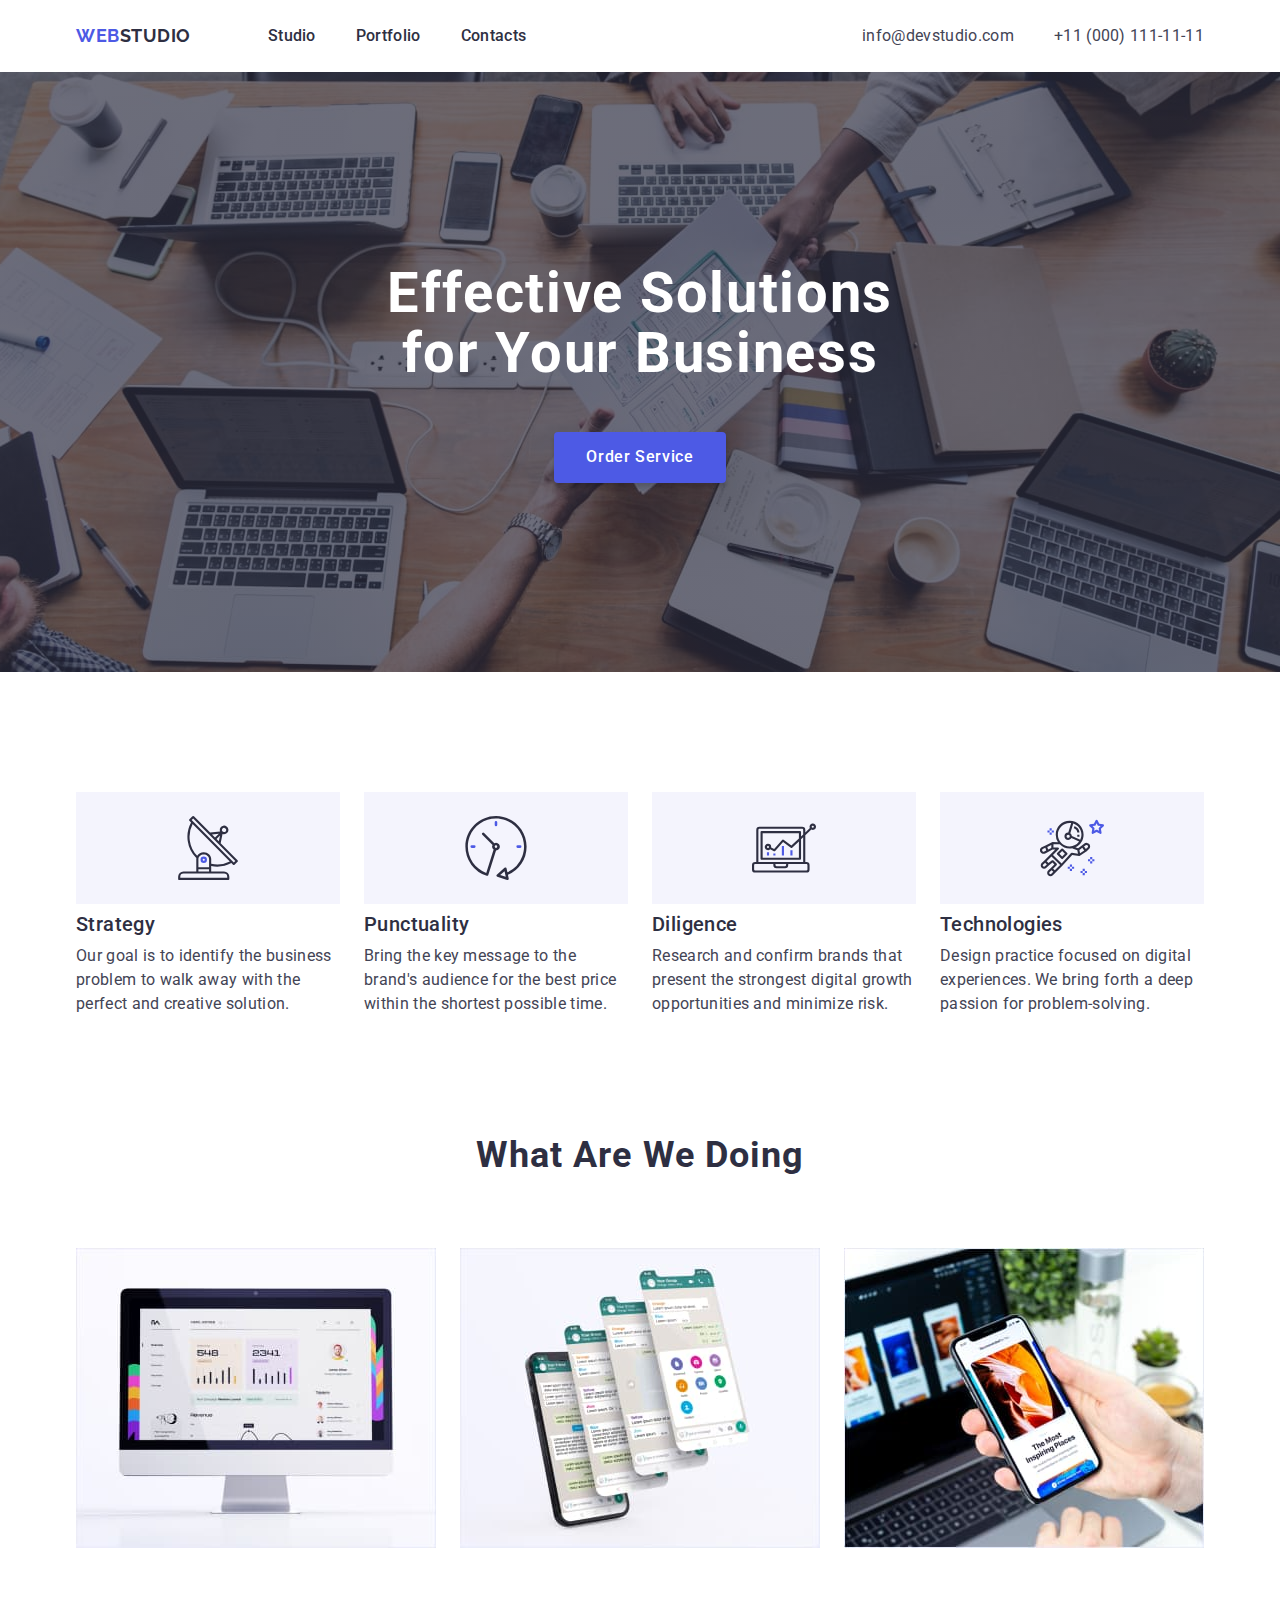
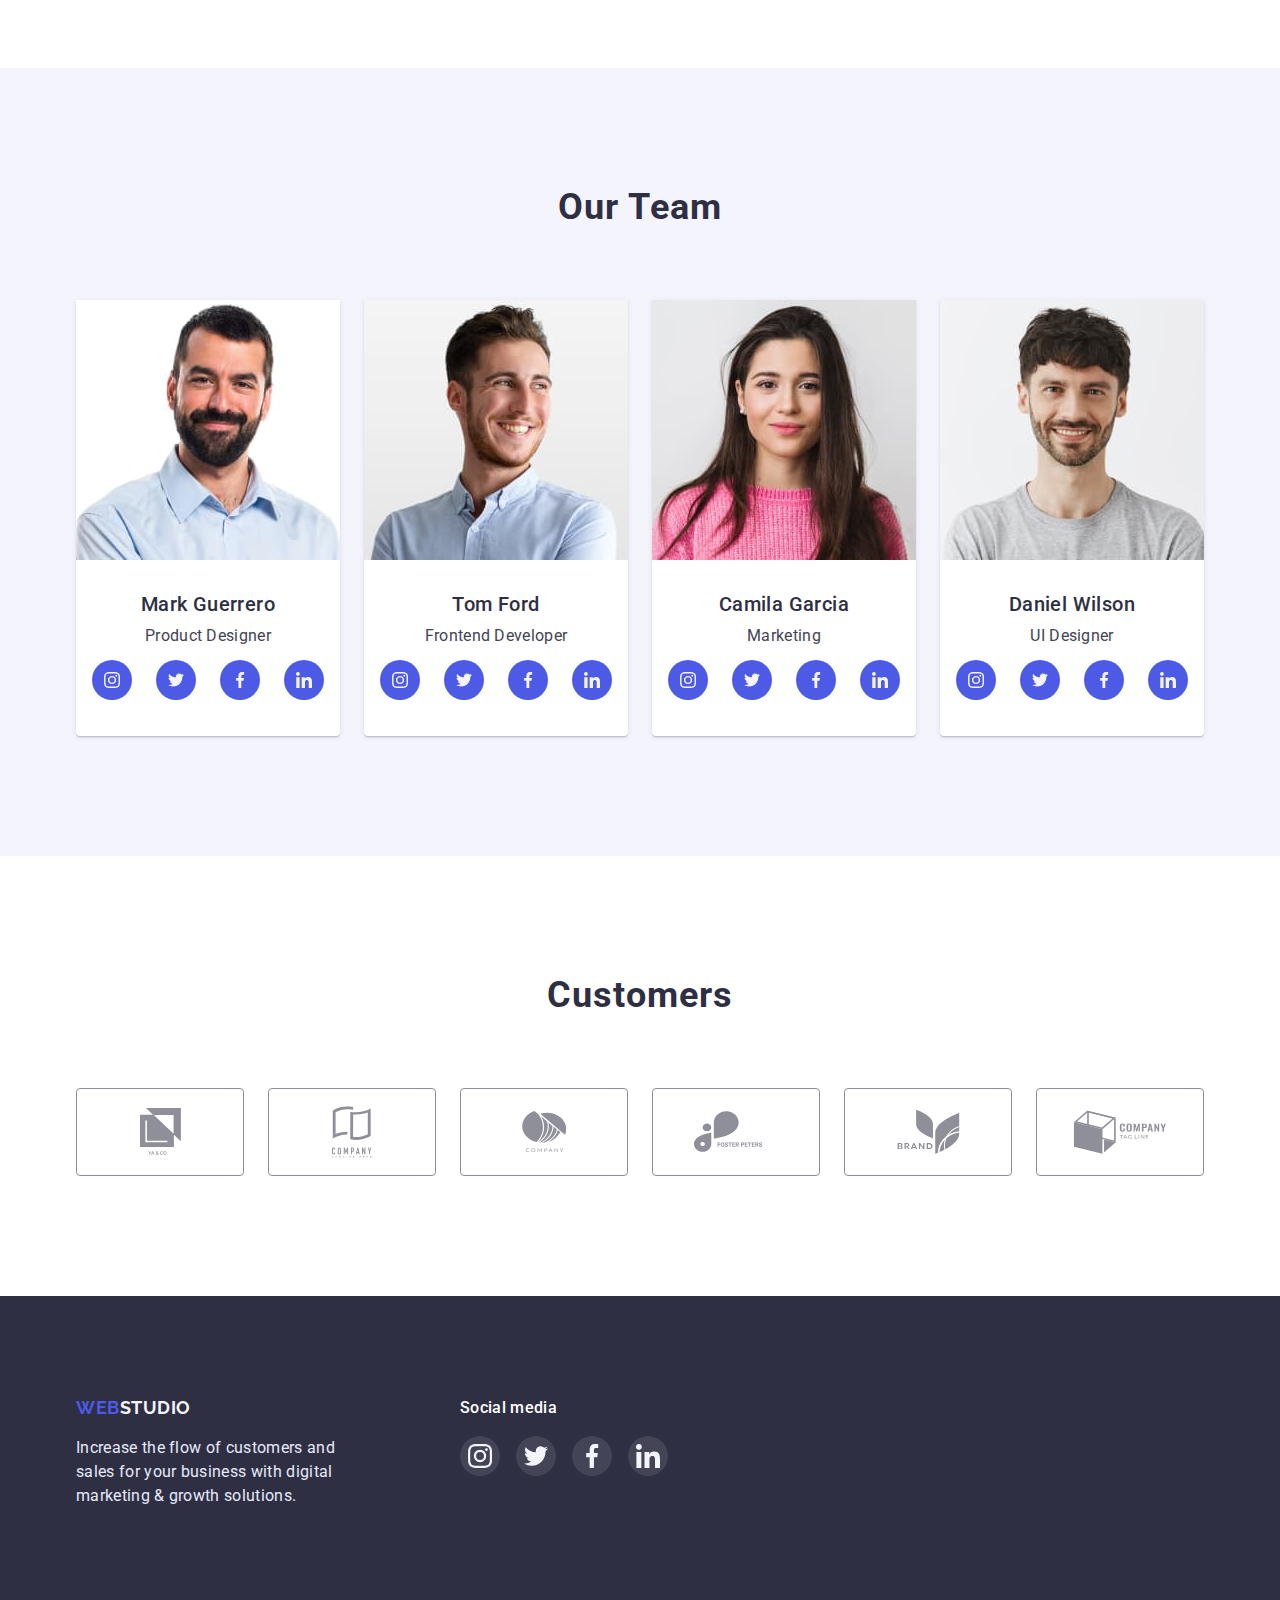
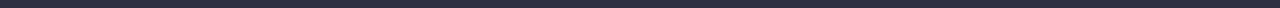
==== commit f7810e71: "Fixed" ====
--- a/index.html
+++ b/index.html
@@ -20,18 +20,18 @@
       <div class="header-nav container">
         <nav class="main-nav">
           <a href="./index.html" class="logo"><span class="logo-web">WEB</span>STUDIO</a>
-          <ul class="site-nav list">
-            <li class="item"><a class="link nav-link" href="./index.html">Studio</a></li>
-            <li class="item"><a class="link nav-link" href="./portfolio.html">Portfolio</a></li>
-            <li class="item"><a class="link nav-link" href="/">Contacts</a></li>
+          <ul class="nav-list list">
+            <li class="nav-item"><a class="link nav-link" href="./index.html">Studio</a></li>
+            <li class="nav-item"><a class="link nav-link" href="./portfolio.html">Portfolio</a></li>
+            <li class="nav-item"><a class="link nav-link" href="/">Contacts</a></li>
           </ul>
         </nav>
 
         <ul class="contact-list list">
-          <li class="item">
+          <li class="contact-item">
             <a class="contact-info link" href="mailto:info@devstudio.com">info@devstudio.com</a>
           </li>
-          <li class="item">
+          <li class="contact-item">
             <a class="contact-info link" href="tel:+11(000)1111111">+11 (000) 111-11-11</a>
           </li>
         </ul>
@@ -54,8 +54,8 @@
           <h2 class="visually-hidden">Features</h2>
           <ul class="features-list list">
             <li class="features-item">
-              <div class="features-icon">
-                <svg class="features-icon-item">
+              <div class="features-thumb">
+                <svg class="features-icon">
                   <use href="./images/icons.svg#icon-antenna"></use>
                 </svg>
               </div>
@@ -66,8 +66,8 @@
               </p>
             </li>
             <li class="features-item">
-              <div class="features-icon">
-                <svg class="features-icon-item">
+              <div class="features-thumb">
+                <svg class="features-icon">
                   <use href="./images/icons.svg#icon-clock"></use>
                 </svg>
               </div>
@@ -78,8 +78,8 @@
               </p>
             </li>
             <li class="features-item">
-              <div class="features-icon">
-                <svg class="features-icon-item">
+              <div class="features-thumb">
+                <svg class="features-icon">
                   <use href="./images/icons.svg#icon-diagram"></use>
                 </svg>
               </div>
@@ -90,8 +90,8 @@
               </p>
             </li>
             <li class="features-item">
-              <div class="features-icon">
-                <svg class="features-icon-item">
+              <div class="features-thumb">
+                <svg class="features-icon">
                   <use href="./images/icons.svg#icon-astronaut"></use>
                 </svg>
               </div>
@@ -128,34 +128,34 @@
           <ul class="team-list list">
             <li class="team-item">
               <img width="264" height="260" src="./images/mark_guerrero.jpg" alt="Mark Guerrero" />
-              <div class="team-item-container">
+              <div class="team-thumb">
                 <h3 class="name">Mark Guerrero</h3>
                 <p class="description">Product Designer</p>
 
-                <ul class="list team-icon-list">
-                  <li class="team-icon-item">
-                    <a href="#" class="team-icon-link link">
+                <ul class="list team-soc-list">
+                  <li class="team-soc-item">
+                    <a href="#" class="team-soc-link icon-link">
                       <svg class="team-soc-icon">
                         <use href="./images/icons.svg#icon-instagram"></use>
                       </svg>
                     </a>
                   </li>
-                  <li class="team-icon-item">
-                    <a href="#" class="team-icon-link link">
+                  <li class="team-soc-item">
+                    <a href="#" class="team-soc-link icon-link">
                       <svg class="team-soc-icon">
                         <use href="./images/icons.svg#icon-twitter"></use>
                       </svg>
                     </a>
                   </li>
-                  <li class="team-icon-item">
-                    <a href="#" class="team-icon-link link">
+                  <li class="team-soc-item">
+                    <a href="#" class="team-soc-link icon-link">
                       <svg class="team-soc-icon">
                         <use href="./images/icons.svg#icon-facebook"></use>
                       </svg>
                     </a>
                   </li>
-                  <li class="team-icon-item">
-                    <a href="#" class="team-icon-link link">
+                  <li class="team-soc-item">
+                    <a href="#" class="team-soc-link icon-link">
                       <svg class="team-soc-icon">
                         <use href="./images/icons.svg#icon-linkedin"></use>
                       </svg>
@@ -166,34 +166,34 @@
             </li>
             <li class="team-item">
               <img width="264" height="260" src="./images/tom_ford.jpg" alt="Tom Ford" />
-              <div class="team-item-container">
+              <div class="team-thumb">
                 <h3 class="name">Tom Ford</h3>
                 <p class="description">Frontend Developer</p>
 
-                <ul class="list team-icon-list">
-                  <li class="team-icon-item">
-                    <a href="#" class="team-icon-link link">
+                <ul class="list team-soc-list">
+                  <li class="team-soc-item">
+                    <a href="#" class="team-soc-link icon-link">
                       <svg class="team-soc-icon">
                         <use href="./images/icons.svg#icon-instagram"></use>
                       </svg>
                     </a>
                   </li>
-                  <li class="team-icon-item">
-                    <a href="#" class="team-icon-link link">
+                  <li class="team-soc-item">
+                    <a href="#" class="team-soc-link icon-link">
                       <svg class="team-soc-icon">
                         <use href="./images/icons.svg#icon-twitter"></use>
                       </svg>
                     </a>
                   </li>
-                  <li class="team-icon-item">
-                    <a href="#" class="team-icon-link link">
+                  <li class="team-soc-item">
+                    <a href="#" class="team-soc-link icon-link">
                       <svg class="team-soc-icon">
                         <use href="./images/icons.svg#icon-facebook"></use>
                       </svg>
                     </a>
                   </li>
-                  <li class="team-icon-item">
-                    <a href="#" class="team-icon-link link">
+                  <li class="team-soc-item">
+                    <a href="#" class="team-soc-link icon-link">
                       <svg class="team-soc-icon">
                         <use href="./images/icons.svg#icon-linkedin"></use>
                       </svg>
@@ -204,34 +204,34 @@
             </li>
             <li class="team-item">
               <img width="264" height="260" src="./images/camila_garcia.jpg" alt="Camila Garcia " />
-              <div class="team-item-container">
+              <div class="team-thumb">
                 <h3 class="name">Camila Garcia</h3>
                 <p class="description">Marketing</p>
 
-                <ul class="list team-icon-list">
-                  <li class="team-icon-item">
-                    <a href="#" class="team-icon-link link">
+                <ul class="list team-soc-list">
+                  <li class="team-soc-item">
+                    <a href="#" class="team-soc-link icon-link">
                       <svg class="team-soc-icon">
                         <use href="./images/icons.svg#icon-instagram"></use>
                       </svg>
                     </a>
                   </li>
-                  <li class="team-icon-item">
-                    <a href="#" class="team-icon-link link">
+                  <li class="team-soc-item">
+                    <a href="#" class="team-soc-link icon-link">
                       <svg class="team-soc-icon">
                         <use href="./images/icons.svg#icon-twitter"></use>
                       </svg>
                     </a>
                   </li>
-                  <li class="team-icon-item">
-                    <a href="#" class="team-icon-link link">
+                  <li class="team-soc-item">
+                    <a href="#" class="team-soc-link icon-link">
                       <svg class="team-soc-icon">
                         <use href="./images/icons.svg#icon-facebook"></use>
                       </svg>
                     </a>
                   </li>
-                  <li class="team-icon-item">
-                    <a href="#" class="team-icon-link link">
+                  <li class="team-soc-item">
+                    <a href="#" class="team-soc-link icon-link">
                       <svg class="team-soc-icon">
                         <use href="./images/icons.svg#icon-linkedin"></use>
                       </svg>
@@ -242,34 +242,34 @@
             </li>
             <li class="team-item">
               <img width="264" height="260" src="./images/daniel_wilson.jpg" alt="Daniel Wilson" />
-              <div class="team-item-container">
+              <div class="team-thumb">
                 <h3 class="name">Daniel Wilson</h3>
                 <p class="description">UI Designer</p>
 
-                <ul class="list team-icon-list">
-                  <li class="team-icon-item">
-                    <a href="#" class="team-icon-link link">
+                <ul class="list team-soc-list">
+                  <li class="team-soc-item">
+                    <a href="#" class="team-soc-link icon-link">
                       <svg class="team-soc-icon">
                         <use href="./images/icons.svg#icon-instagram"></use>
                       </svg>
                     </a>
                   </li>
-                  <li class="team-icon-item">
-                    <a href="#" class="team-icon-link link">
+                  <li class="team-soc-item">
+                    <a href="#" class="team-soc-link icon-link">
                       <svg class="team-soc-icon">
                         <use href="./images/icons.svg#icon-twitter"></use>
                       </svg>
                     </a>
                   </li>
-                  <li class="team-icon-item">
-                    <a href="#" class="team-icon-link link">
+                  <li class="team-soc-item">
+                    <a href="#" class="team-soc-link icon-link">
                       <svg class="team-soc-icon">
                         <use href="./images/icons.svg#icon-facebook"></use>
                       </svg>
                     </a>
                   </li>
-                  <li class="team-icon-item">
-                    <a href="#" class="team-icon-link link">
+                  <li class="team-soc-item">
+                    <a href="#" class="team-soc-link icon-link">
                       <svg class="team-soc-icon">
                         <use href="./images/icons.svg#icon-linkedin"></use>
                       </svg>
@@ -287,47 +287,43 @@
           <h2 class="title">Customers</h2>
           <ul class="customers-list list">
             <li class="customers-item logo-yaco">
-              <a href="#" class="customers-icon-link link">
-                <svg class="customers-icon-item icon-yaco" width="41" height="46.97">
+              <a href="#" class="customers-icon-link icon-link">
+                <svg class="customers-icon" width="41" height="46.97">
                   <use href="./images/icons.svg#icon-logo-yaco"></use>
                 </svg>
               </a>
             </li>
             <li class="customers-item">
-              <a href="#" class="customers-icon-link link">
-                <svg class="customers-icon-item icon-microsoft" width="40"
-                height="52">
+              <a href="#" class="customers-icon-link icon-link">
+                <svg class="customers-icon" width="40" height="52">
                   <use href="./images/icons.svg#icon-logo-microsoft"></use>
                 </svg>
               </a>
             </li>
             <li class="customers-item">
-              <a href="#" class="customers-icon-link link">
-                <svg class="customers-icon-item icon-third" width="44"
-                height="41">
+              <a href="#" class="customers-icon-link icon-link">
+                <svg class="customers-icon" width="44" height="41">
                   <use href="./images/icons.svg#icon-logo-third"></use>
                 </svg>
               </a>
             </li>
             <li class="customers-item">
-              <a href="#" class="customers-icon-link link">
-                <svg class="customers-icon-item icon-foster" width="84"
-                height="41">
+              <a href="#" class="customers-icon-link icon-link">
+                <svg class="customers-icon" width="84" height="41">
                   <use href="./images/icons.svg#icon-logo-foster"></use>
                 </svg>
               </a>
             </li>
             <li class="customers-item">
-              <a href="#" class="customers-icon-link link">
-                <svg class="customers-icon-item icon-leaf" width="63"
-                height="45">
+              <a href="#" class="customers-icon-link icon-link">
+                <svg class="customers-icon" width="63" height="45">
                   <use href="./images/icons.svg#icon-logo-leaf"></use>
                 </svg>
               </a>
             </li>
             <li class="customers-item">
-              <a href="#" class="customers-icon-link link">
-                <svg class="customers-icon-item icon-cube" width="94" height="44">
+              <a href="#" class="customers-icon-link icon-link">
+                <svg class="customers-icon" width="94" height="44">
                   <use href="./images/icons.svg#icon-logo-cube"></use>
                 </svg>
               </a>
@@ -340,36 +336,36 @@
     <footer class="footer">
       <div class="container">
         <div class="footer-box">
-          <div class="footer-container">
+          <div class="footer-thumb">
             <a href="./index.html" class="logo-footer"><span class="logo-web">WEB</span>STUDIO</a>
-            <p class="footer-text description">
+            <p class="description">
               Increase the flow of customers and sales for your business with digital marketing &
               growth solutions.
             </p>
           </div>
-          <div class="social-media-box">
-            <h3 class="name">Social media</h3>
-            <ul class="social-media-list list">
-              <li>
-                <a href="" class="link footer-icon-link"
+          <div class="footer-box-soc">
+            <h3 class="footer-soc-title description">Social media</h3>
+            <ul class="footer-soc-list list">
+              <li class="footer-soc-item">
+                <a href="" class="icon-link footer-icon-link"
                   ><svg class="footer-soc-icon">
                     <use href="./images/icons.svg#icon-instagram"></use></svg
                 ></a>
               </li>
-              <li>
-                <a href="" class="link footer-icon-link"
+              <li class="footer-soc-item">
+                <a href="" class="icon-link footer-icon-link"
                   ><svg class="footer-soc-icon">
                     <use href="./images/icons.svg#icon-twitter"></use></svg
                 ></a>
               </li>
-              <li>
-                <a href="" class="link footer-icon-link"
+              <li class="footer-soc-item">
+                <a href="" class="icon-link footer-icon-link"
                   ><svg class="footer-soc-icon">
                     <use href="./images/icons.svg#icon-facebook"></use></svg
                 ></a>
               </li>
-              <li>
-                <a href="" class="link footer-icon-link"
+              <li class="footer-soc-item">
+                <a href="" class="icon-link footer-icon-link"
                   ><svg class="footer-soc-icon">
                     <use href="./images/icons.svg#icon-linkedin"></use></svg
                 ></a>
--- a/css/styles.css
+++ b/css/styles.css
@@ -65,6 +65,20 @@
   text-decoration: none;
 }
 
+.icon-link {
+  width: 100%;
+  height: 100%;
+
+  display: flex;
+  align-items: center;
+  justify-content: center;
+
+  color: var(--color-light);
+
+  border-radius: 50%;
+  text-decoration: none;
+}
+
 .btn {
   display: inline-block;
   font-family: inherit;
@@ -160,15 +174,15 @@
   color: var(--color-primary-brand);
 }
 
-.site-nav {
-  display: flex;
-}
-
-.site-nav .item:not(:last-child) {
+.nav-list {
+  display: flex;
+}
+
+.nav-item:not(:last-child) {
   margin-right: 40px;
 }
 
-.site-nav .link {
+.nav-list .link {
   display: block;
 }
 
@@ -186,7 +200,7 @@
   margin-left: auto;
 }
 
-.contact-list .item:not(:last-child) {
+.contact-item:not(:last-child) {
   margin-right: 40px;
 }
 
@@ -209,14 +223,13 @@
 }
 
 .overlay {
-  max-width: 1600px;
+  max-width: 1440px;
   height: 600px;
   margin-left: auto;
   margin-right: auto;
 
-
   background-color: var(--color-dark);
-  background-image: linear-gradient(to top left, rgba(46, 47, 66, 0.7), rgba(46, 47, 66, 0.7)),
+  background-image: linear-gradient(to top left, #2e2f42b3, #2e2f42b3),
     url(../images/header-backgraund.jpg);
   background-repeat: no-repeat;
   background-position: center;
@@ -266,7 +279,7 @@
   margin-right: var(--card-set-gap);
 }
 
-.features-icon {
+.features-thumb {
   display: flex;
   width: 264px;
   height: 112px;
@@ -276,9 +289,12 @@
 
   margin-bottom: 8px;
 }
-.features-icon-item {
+
+.features-icon {
   width: 64px;
   height: 64px;
+  --color1: var(--color-dark);
+  --color2: var(--color-primary-brand);
 }
 
 /* ---Product section--- */
@@ -317,41 +333,31 @@
   margin-left: var(--card-set-gap);
 }
 
-.team-item-container {
+.team-thumb {
   padding-top: 32px;
   padding-bottom: 32px;
-  
-}
-
-.team-item-container > .description {
+}
+
+.team-thumb > .description {
   margin-bottom: 8px;
 }
 
-.team-icon-list {
+.team-soc-list {
   display: flex;
   padding: 4px 16px;
-  margin: 0 auto;
- 
-}
-
-.team-icon-item {
-  
-}
-
-.team-icon-item:not(:last-child) {
-  margin-right: 24px;
-}
-
-.team-icon-link {
-  display: flex;
+}
+
+.team-soc-item {
   width: 40px;
   height: 40px;
+}
+
+.team-soc-item:not(:last-child) {
+  margin-right: var(--card-set-gap);
+}
+
+.team-soc-link {
   background-color: #4d5ae5;
-  border-radius: 50%;
-  background-repeat: no-repeat;
-  justify-content: center;
-  align-items: center;
-  color: var(--color-light);
 }
 
 .team-soc-icon {
@@ -362,29 +368,25 @@
 
 /* ---Customers section--- */
 
-
 .container > .title {
   font-weight: 700;
+  letter-spacing: 0.03em;
 }
 
 .customers-list {
   display: flex;
-
-
-}
-
-.customers-item:not(:last-child) {
-  margin-right: 24px;
-}
-
-.customers-icon-link {
+}
+
+.customers-item {
   width: 168px;
   height: 88px;
-
-  display: flex;
-  align-items: center;
-  justify-content: center;
-
+}
+
+.customers-item:not(:last-child) {
+  margin-right: var(--card-set-gap);
+}
+
+.customers-icon-link.icon-link {
   border: 1px solid var(--color-light-slate);
   border-radius: 4px;
 
@@ -392,7 +394,7 @@
   color: var(--color-light-slate);
 }
 
-.customers-icon-item {
+.customers-icon {
   fill: currentColor;
 }
 
@@ -414,7 +416,7 @@
   display: flex;
 }
 
-.footer-container {
+.footer-thumb {
   max-width: 264px;
   text-align: left;
 }
@@ -424,54 +426,46 @@
   color: var(--color-light);
 }
 
-.footer-text.description {
+.footer-thumb > .description {
   color: var(--color-accent);
   text-align: left;
 }
 
-.social-media-box {
+.footer-box-soc {
   margin-left: 120px;
   width: 208px;
   height: 80px;
-  
-}
-
-.social-media-box > .name {
-  font-size: 16px;
-  line-height: 1.5;
+}
+
+.footer-soc-title.description {
+  font-weight: var(--font-weight-main);
+  font-size: inherit;
   margin-bottom: 16px;
   text-align: left;
 
   color: var(--color-primary-white);
 }
 
-.social-media-list {
-  display: flex;
-  justify-content: space-between;
-}
-
-.social-media-list .link:hover,
-.social-media-list .link:focus {
-  background-color: var(--color-success);
-}
-
-.social-media-list .link {
-  display: flex;
-
- 
-}
-
-.footer-icon-link {
+.footer-soc-list {
+  display: flex;
+}
+
+.footer-soc-item {
   width: 40px;
   height: 40px;
-
-  display: flex;
-  align-items: center;
-  justify-content: center;
-
-  border-radius: 50%;
+}
+
+.footer-soc-item:not(:last-child) {
+  margin-right: 16px;
+}
+
+.footer-icon-link {
   background-color: rgba(255, 255, 255, 0.1);
-  color: var(--color-light);
+}
+
+.footer-icon-link:hover,
+.footer-icon-link:focus {
+  background-color: var(--color-success);
 }
 
 .footer-soc-icon {
@@ -486,17 +480,17 @@
   padding-top: 96px;
 }
 
-.filter-btns {
+.filter-btns-list {
   display: flex;
   justify-content: center;
   margin-bottom: 72px;
 }
 
-.filter-btns .item:not(:last-child) {
+.filter-btns-item:not(:last-child) {
   margin-right: var(--card-set-gap);
 }
 
-.content-btn.btn {
+.filter-btn.btn {
   line-height: var(--line-height-main);
   color: var(--color-primary-brand);
   background-color: var(--color-light);
@@ -504,8 +498,8 @@
   padding: 8px 16px;
 }
 
-.content-btn:hover.btn,
-.content-btn:focus.btn {
+.filter-btn:hover.btn,
+.filter-btn:focus.btn {
   color: var(--color-primary-white);
   background-color: var(--color-primary-brand);
   box-shadow: 0px 3px 1px rgba(0, 0, 0, 0.1), 0px 2px 1px rgba(0, 0, 0, 0.08),
@@ -536,12 +530,15 @@
 
 .content-item:hover,
 .content-item:focus {
-  cursor: pointer;
   box-shadow: 0px 2px 1px rgba(46, 47, 66, 0.08), 0px 1px 1px rgba(46, 47, 66, 0.16),
     0px 1px 6px rgba(46, 47, 66, 0.08);
 }
 
-.content-item-text {
+.content-link {
+  display: block;
+}
+
+.content-thumb {
   padding: 32px 16px;
   text-align: left;
 
